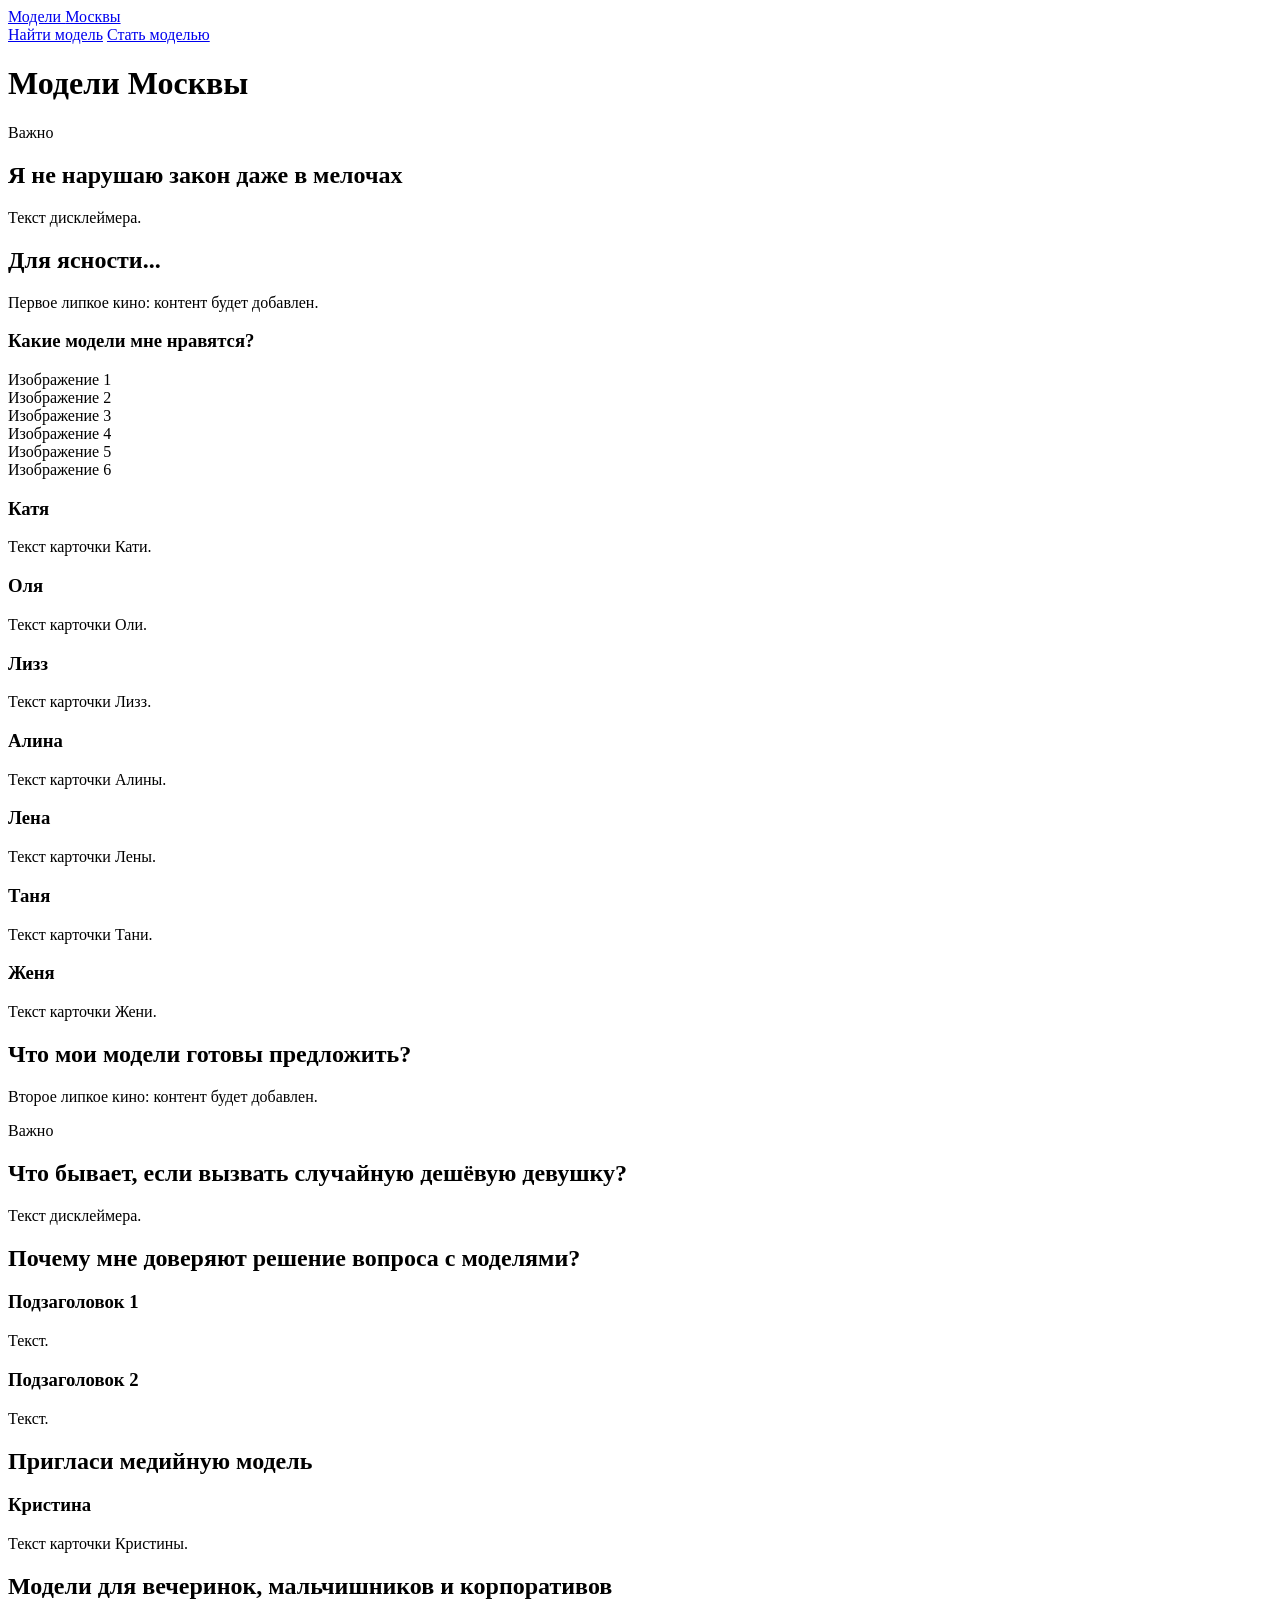
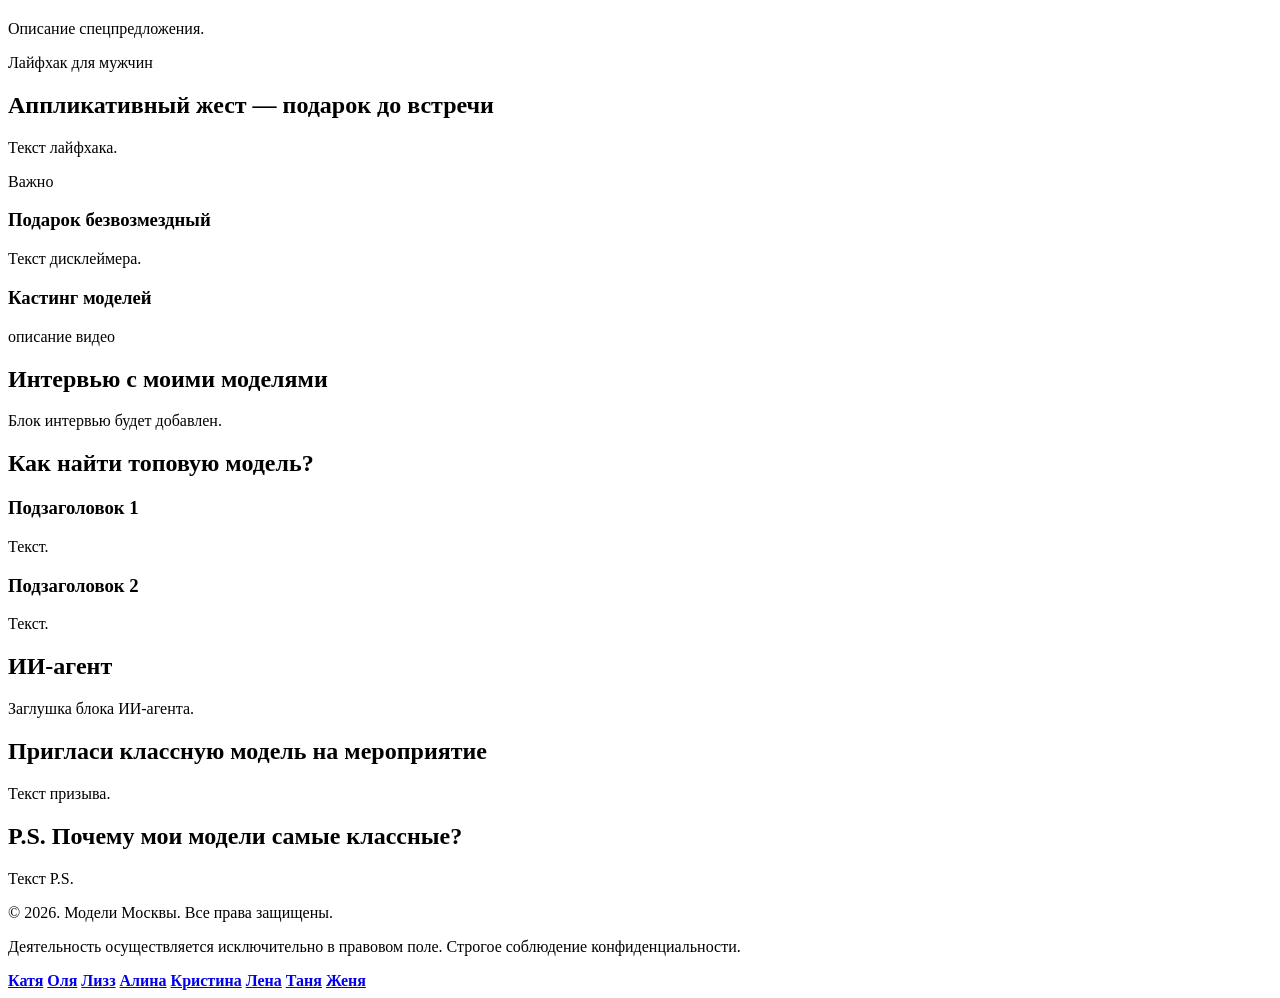
==== upload/index.html @ 2776fcd6 "Create index.html" ====
<!DOCTYPE html>
<html lang="ru">
<head>
  <meta charset="utf-8">
  <meta name="viewport" content="width=device-width, initial-scale=1">
  <title>Модели Москвы — имидж-агентство</title>
  <link rel="stylesheet" href="style.css">
  <script src="app.js" defer></script>
</head>
<body>

  <!-- Верхнее меню -->
  <nav class="nav topnav" aria-label="Главная навигация">
    <a class="logo topnav__logo" href="index.html">Модели <span>Москвы</span></a>
    <div class="nav-links topnav__links">
      <a href="#find">Найти модель</a>
      <a class="red" href="stat-modelyu.html">Стать моделью</a>
    </div>
  </nav>

  <main class="pagemain">

    <!-- h1 -->
    <header class="pagehero">
      <h1>Модели Москвы</h1>
    </header>

    <!-- Дисклеймер 1 -->
    <section class="disclaimer disclaimer--law">
      <p class="disclaimer__kicker">Важно</p>
      <h2 class="disclaimer__title">Я не нарушаю закон даже в мелочах</h2>
      <p class="disclaimer__text">Текст дисклеймера.</p>
    </section>

    <!-- Первое липкое кино -->
    <section class="stickyfilm stickyfilm--one">
      <h2 class="stickyfilm__title">Для ясности...</h2>
      <div class="stickyfilm__stub">Первое липкое кино: контент будет добавлен.</div>
    </section>

    <!-- Инфографика -->
    <section class="infograf">
      <h3 class="infograf__title">Какие модели мне нравятся?</h3>
      <div class="infograf__track">
        <div class="infograf__item">Изображение 1</div>
        <div class="infograf__item">Изображение 2</div>
        <div class="infograf__item">Изображение 3</div>
        <div class="infograf__item">Изображение 4</div>
        <div class="infograf__item">Изображение 5</div>
        <div class="infograf__item">Изображение 6</div>
      </div>
    </section>

    <!-- Карточки моделей -->
    <section id="find" class="modelcards" aria-label="Найти модель">

      <article id="katya" class="modelcard modelcard--katya">
        <h3 class="modelcard__name">Катя</h3>
        <p class="modelcard__text">Текст карточки Кати.</p>
      </article>

      <article id="olya" class="modelcard modelcard--olya">
        <h3 class="modelcard__name">Оля</h3>
        <p class="modelcard__text">Текст карточки Оли.</p>
      </article>

      <article id="lizz" class="modelcard modelcard--lizz">
        <h3 class="modelcard__name">Лизз</h3>
        <p class="modelcard__text">Текст карточки Лизз.</p>
      </article>

      <article id="alina" class="modelcard modelcard--alina">
        <h3 class="modelcard__name">Алина</h3>
        <p class="modelcard__text">Текст карточки Алины.</p>
      </article>

      <article id="lena" class="modelcard modelcard--lena">
        <h3 class="modelcard__name">Лена</h3>
        <p class="modelcard__text">Текст карточки Лены.</p>
      </article>

      <article id="tanya" class="modelcard modelcard--tanya">
        <h3 class="modelcard__name">Таня</h3>
        <p class="modelcard__text">Текст карточки Тани.</p>
      </article>

      <article id="zhenya" class="modelcard modelcard--zhenya">
        <h3 class="modelcard__name">Женя</h3>
        <p class="modelcard__text">Текст карточки Жени.</p>
      </article>

    </section>

    <!-- Второе липкое кино -->
    <section class="stickyfilm stickyfilm--two">
      <h2 class="stickyfilm__title">Что мои модели готовы предложить?</h2>
      <div class="stickyfilm__stub">Второе липкое кино: контент будет добавлен.</div>
    </section>

    <!-- Дисклеймер 2 -->
    <section class="disclaimer disclaimer--risk">
      <p class="disclaimer__kicker">Важно</p>
      <h2 class="disclaimer__title">Что бывает, если вызвать случайную дешёвую девушку?</h2>
      <p class="disclaimer__text">Текст дисклеймера.</p>
    </section>

    <!-- Статья: доверие -->
    <article class="trust">
      <h2 class="trust__title">Почему мне доверяют решение вопроса с моделями?</h2>
      <h3 class="trust__subtitle">Подзаголовок 1</h3>
      <p class="trust__text">Текст.</p>
      <h3 class="trust__subtitle">Подзаголовок 2</h3>
      <p class="trust__text">Текст.</p>
    </article>

    <!-- Спецпредложение: медийная модель -->
    <section class="special special--media">
      <h2 class="special__title">Пригласи медийную модель</h2>

      <article id="kristina" class="modelcard modelcard--kristina">
        <h3 class="modelcard__name">Кристина</h3>
        <p class="modelcard__text">Текст карточки Кристины.</p>
      </article>
    </section>

    <!-- Спецпредложение: вечеринки -->
    <section class="special special--events">
      <h2 class="special__title">Модели для вечеринок, мальчишников и корпоративов</h2>
      <p class="special__text">Описание спецпредложения.</p>
    </section>

    <!-- Лайфхак -->
    <section class="lifehack">
      <p class="lifehack__kicker">Лайфхак для мужчин</p>
      <h2 class="lifehack__title">Аппликативный жест — подарок до встречи</h2>
      <p class="lifehack__text">Текст лайфхака.</p>
    </section>

    <!-- Дисклеймер 3 -->
    <section class="disclaimer disclaimer--gift">
      <p class="disclaimer__kicker">Важно</p>
      <h3 class="disclaimer__title">Подарок безвозмездный</h3>
      <p class="disclaimer__text">Текст дисклеймера.</p>
    </section>

    <!-- Видео -->
    <section class="videocast">
      <h3 class="videocast__title">Кастинг моделей</h3>
      <p class="videocast__text">описание видео</p>
    </section>

    <!-- Интервью -->
    <section class="interview">
      <h2 class="interview__title">Интервью с моими моделями</h2>
      <div class="interview__stub">Блок интервью будет добавлен.</div>
    </section>

    <!-- Статья: как найти топовую модель -->
    <article class="findtop">
      <h2 class="findtop__title">Как найти топовую модель?</h2>
      <h3 class="findtop__subtitle">Подзаголовок 1</h3>
      <p class="findtop__text">Текст.</p>
      <h3 class="findtop__subtitle">Подзаголовок 2</h3>
      <p class="findtop__text">Текст.</p>
    </article>

    <!-- ИИ-агент -->
    <section class="aiagent">
      <h2 class="aiagent__title">ИИ-агент</h2>
      <p class="aiagent__stub">Заглушка блока ИИ-агента.</p>
    </section>

    <!-- CTA -->
    <section class="cta">
      <h2 class="cta__title">Пригласи классную модель на мероприятие</h2>
      <p class="cta__text">Текст призыва.</p>
    </section>

    <!-- P.S. -->
    <section class="ps">
      <h2 class="ps__title">P.S. Почему мои модели самые классные?</h2>
      <p class="ps__text">Текст P.S.</p>
    </section>

  </main>

  <!-- Футер без стилей -->
  <footer class="sitefooter">
    <p>© 2026. Модели Москвы. Все права защищены.</p>
    <p>Деятельность осуществляется исключительно в правовом поле. Строгое соблюдение конфиденциальности.</p>
  </footer>

  <!-- Сторис-меню -->
  <nav class="stories storiesdock" aria-label="Быстрый переход к моделям">
    <a class="story storiesdock__item" href="#katya"><i aria-hidden="true"></i><b>Катя</b></a>
    <a class="story storiesdock__item" href="#olya"><i aria-hidden="true"></i><b>Оля</b></a>
    <a class="story storiesdock__item" href="#lizz"><i aria-hidden="true"></i><b>Лизз</b></a>
    <a class="story storiesdock__item" href="#alina"><i aria-hidden="true"></i><b>Алина</b></a>
    <a class="story storiesdock__item" href="#kristina"><i aria-hidden="true"></i><b>Кристина</b></a>
    <a class="story storiesdock__item" href="#lena"><i aria-hidden="true"></i><b>Лена</b></a>
    <a class="story storiesdock__item" href="#tanya"><i aria-hidden="true"></i><b>Таня</b></a>
    <a class="story storiesdock__item" href="#zhenya"><i aria-hidden="true"></i><b>Женя</b></a>
  </nav>

</body>
</html>
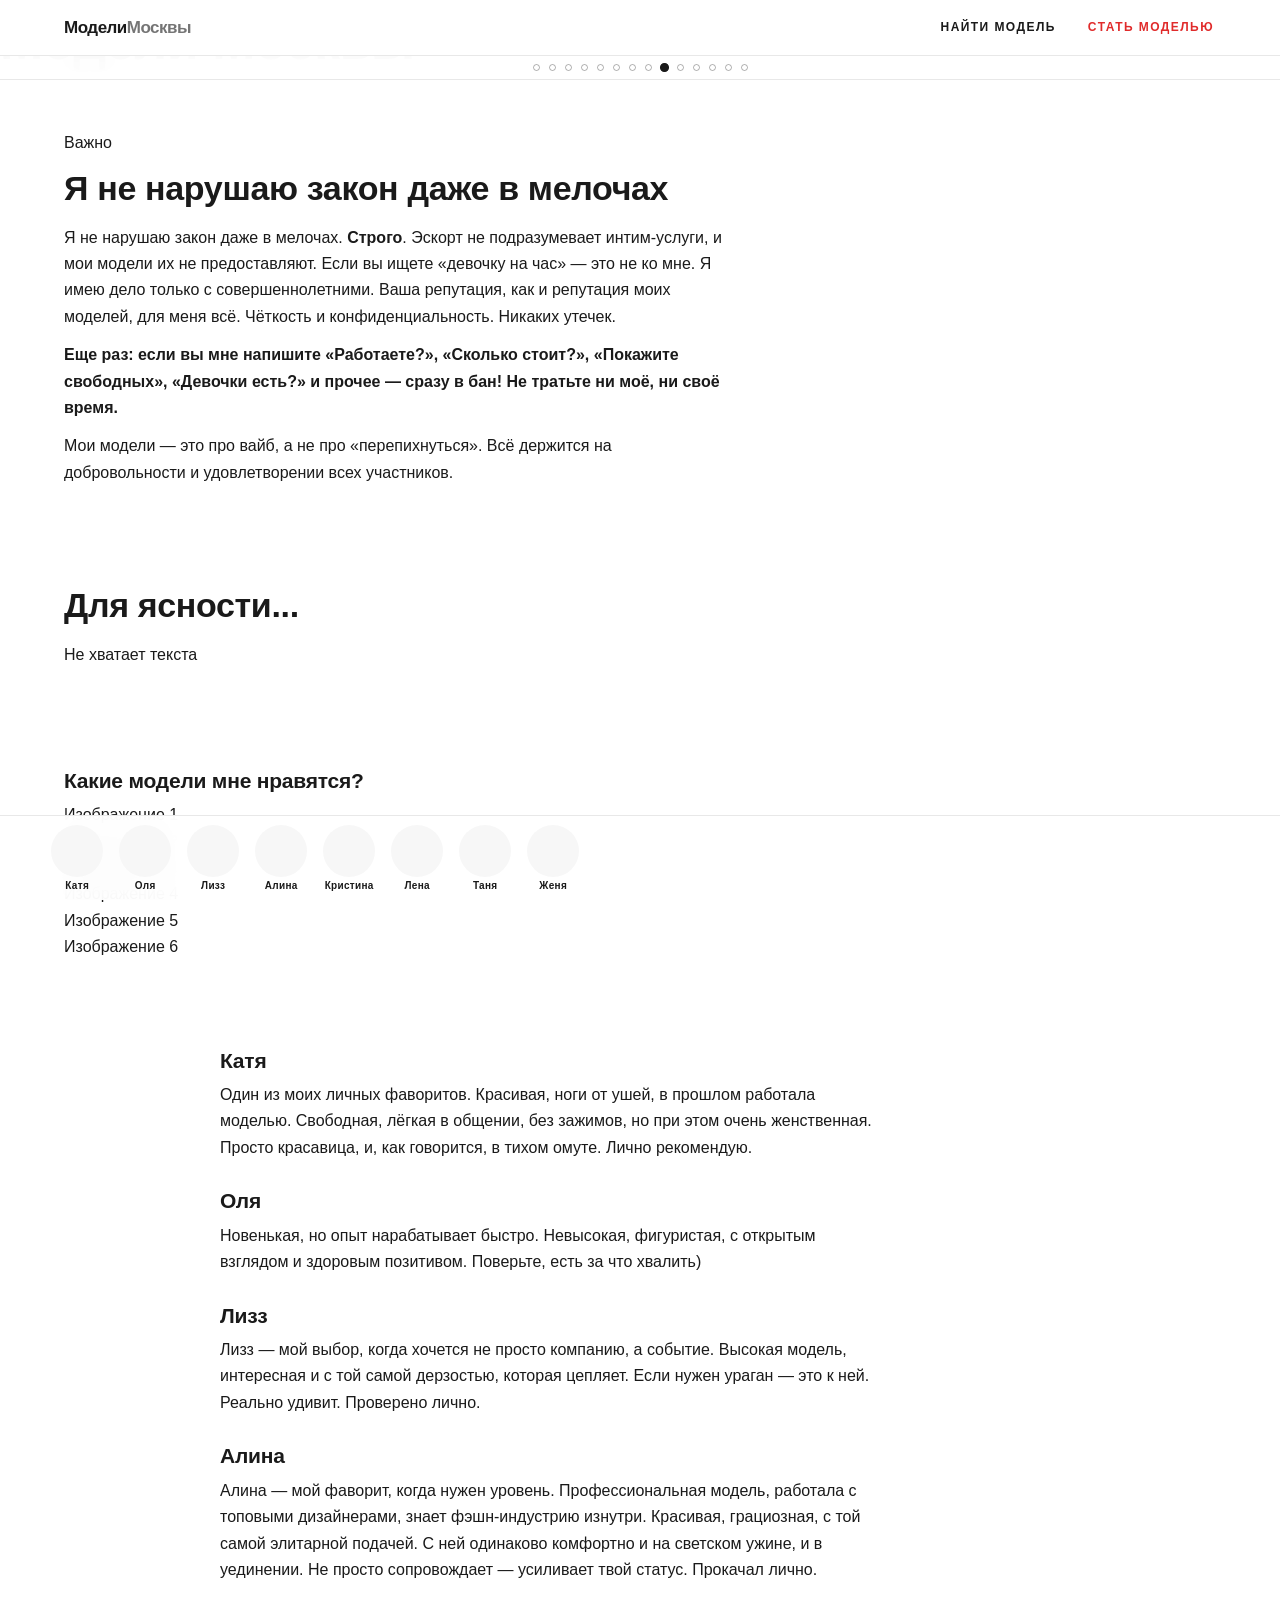
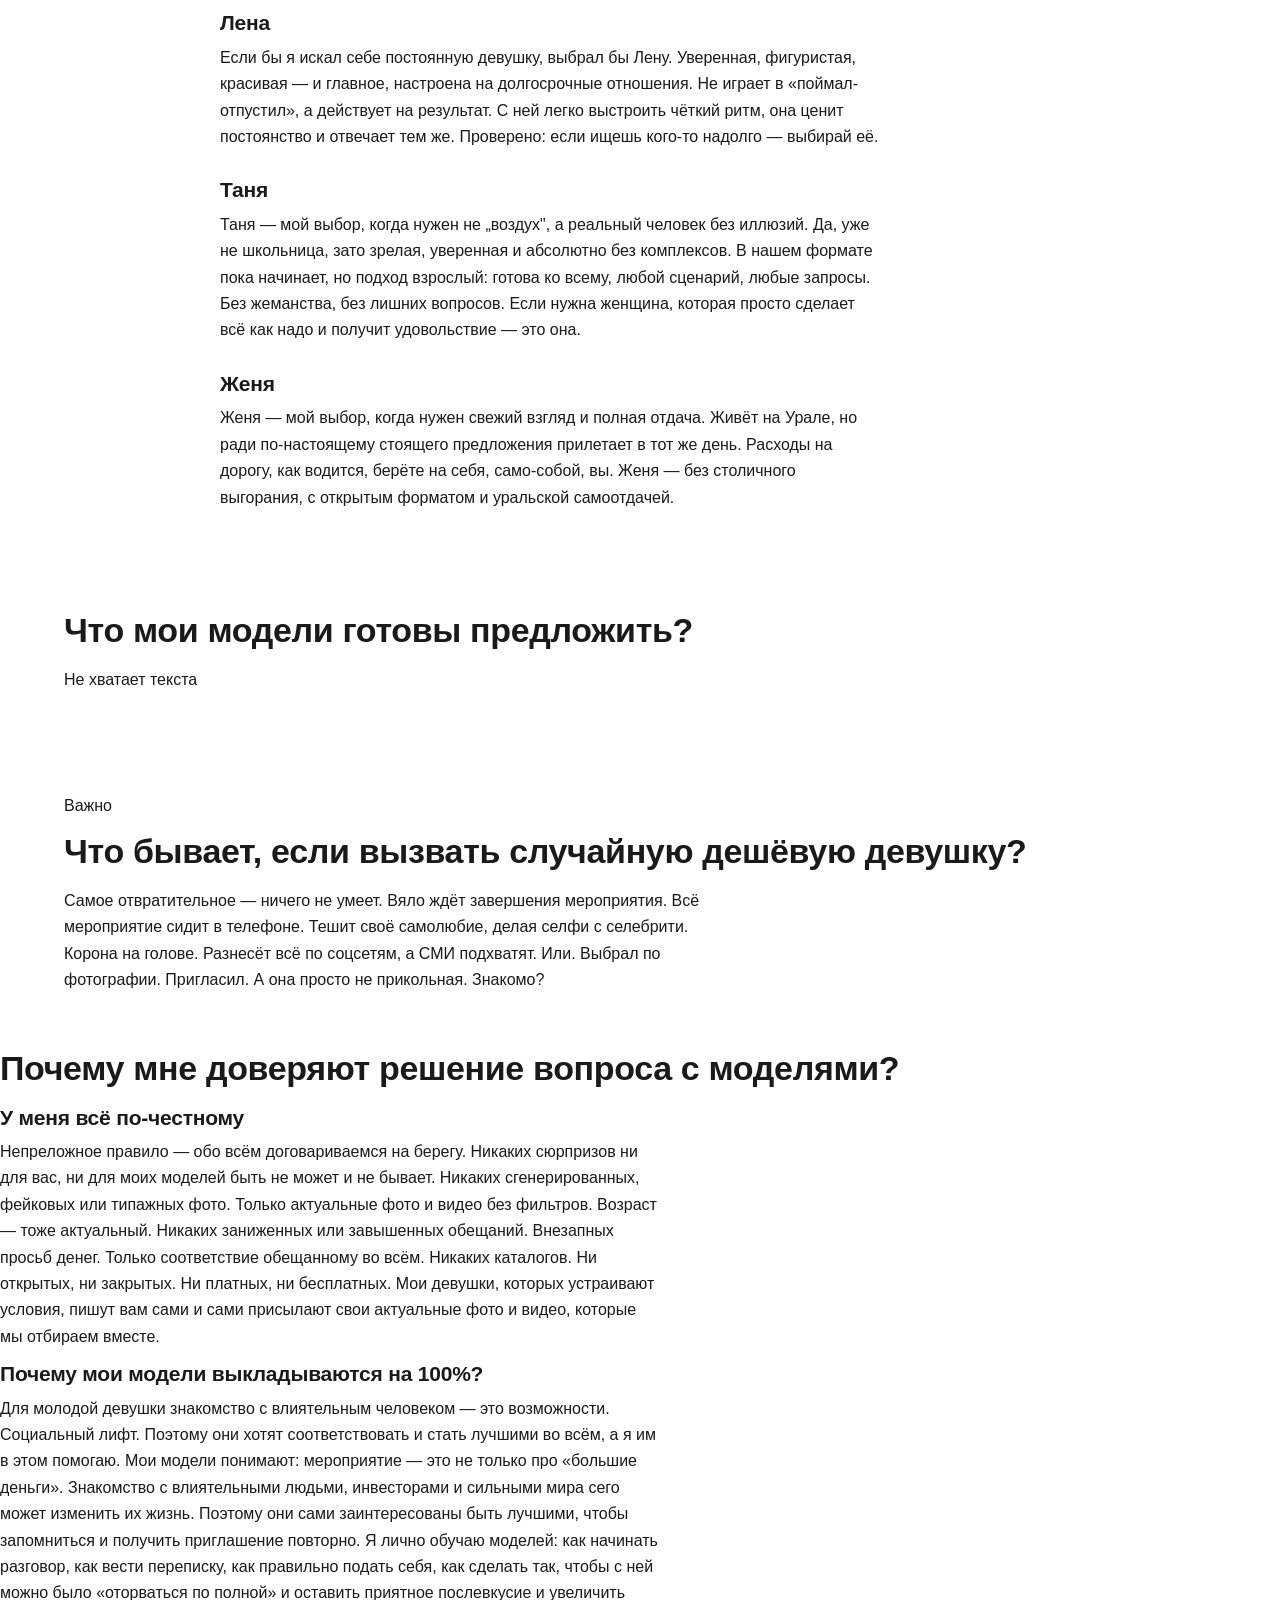
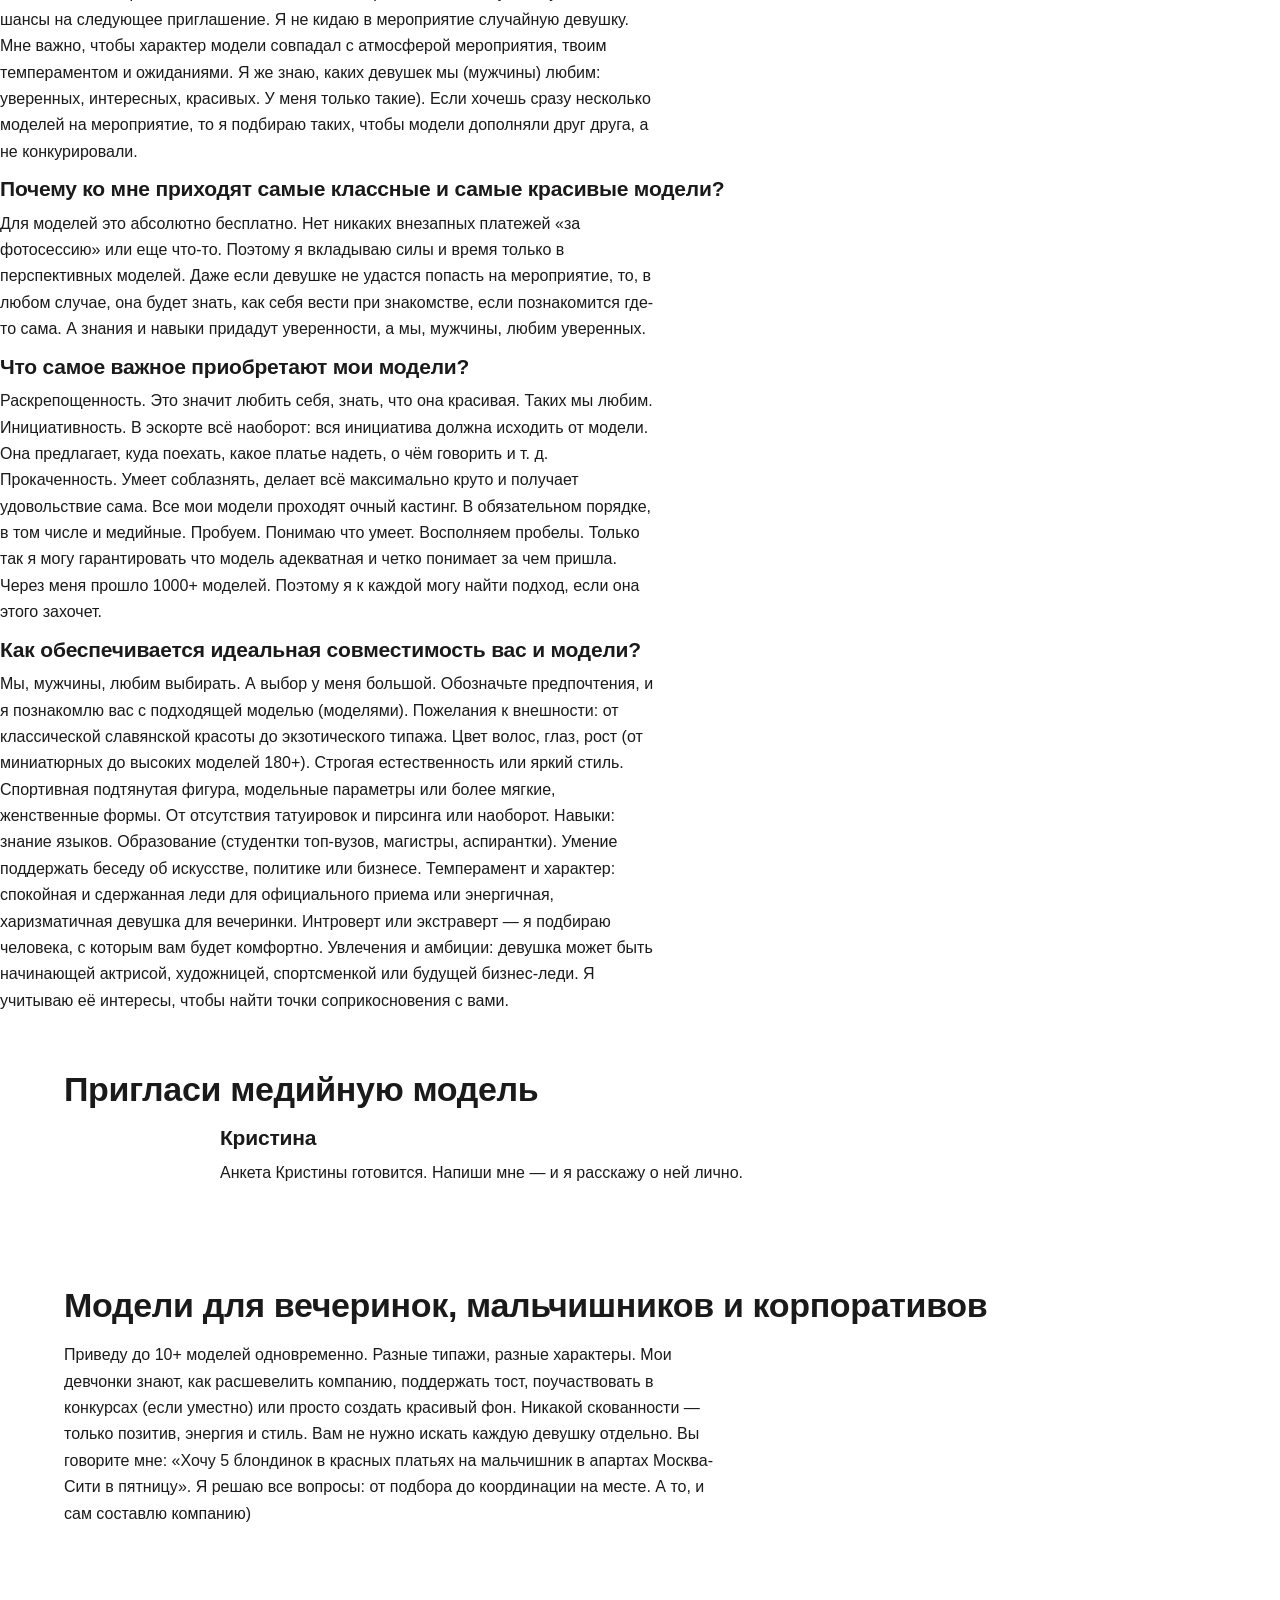
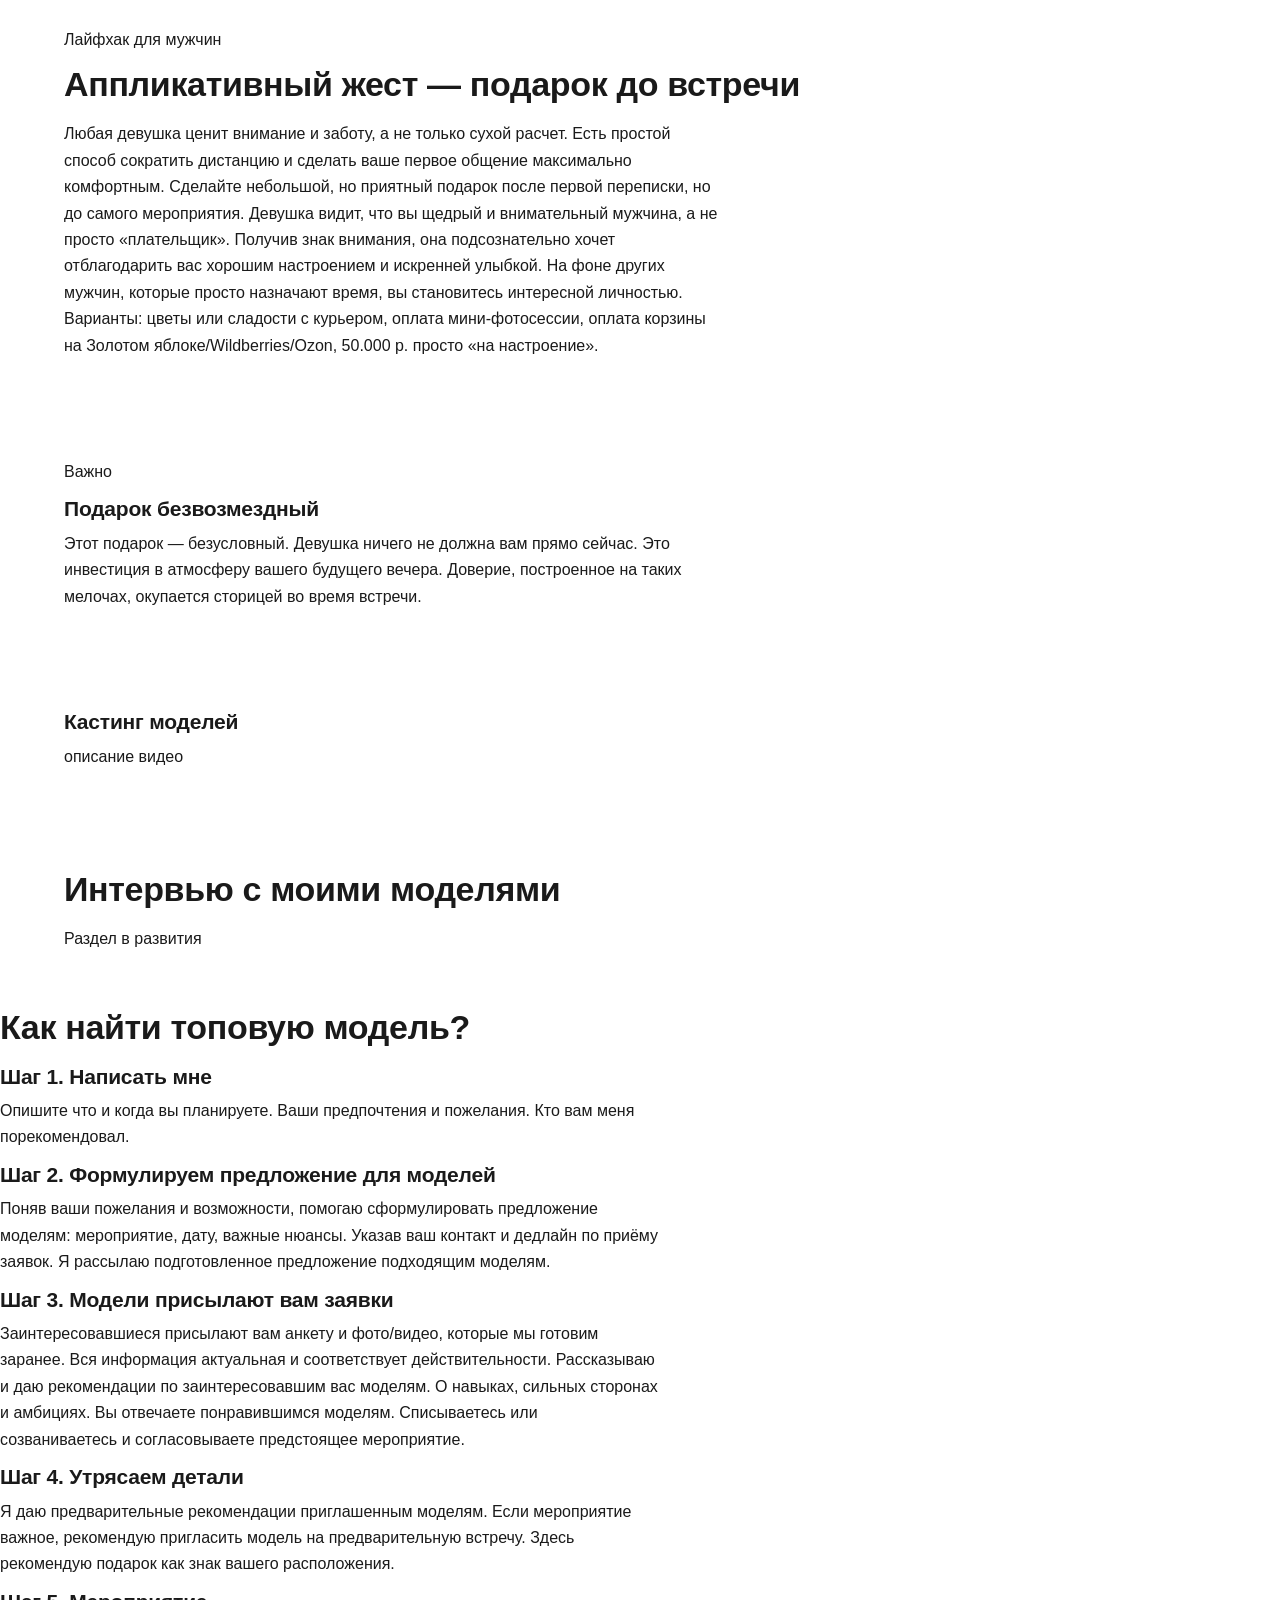
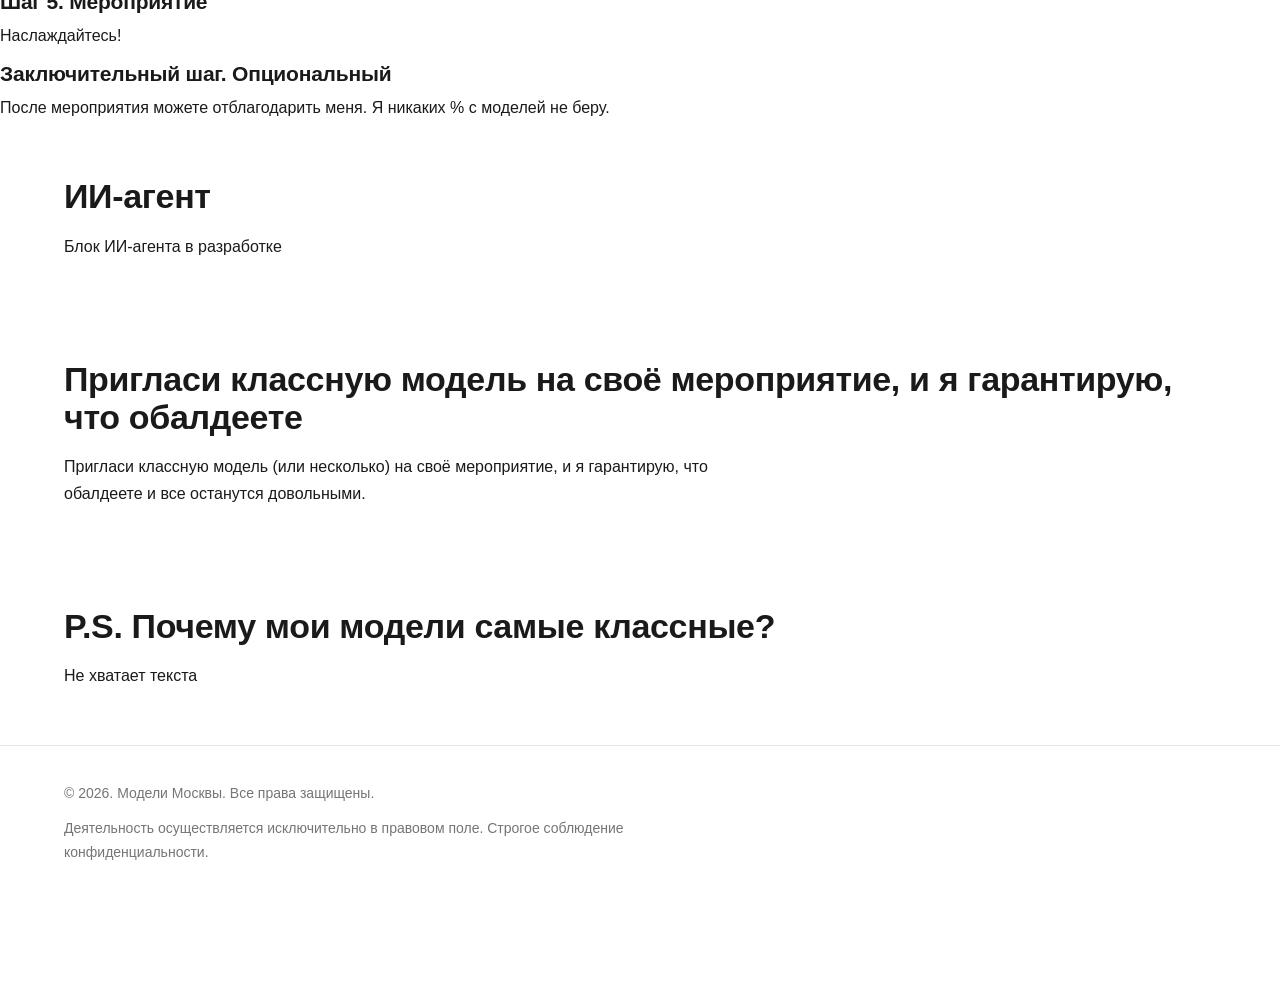
==== commit 0da89ce0: "Update main page structure with 20 new blocks following naming conventions Key features implemented:" ====
--- a/upload/index.html
+++ b/upload/index.html
@@ -6,6 +6,7 @@
   <meta name="viewport" content="width=device-width, initial-scale=1">
   <title>Модели Москвы — имидж-агентство</title>
   <link rel="stylesheet" href="style.css">
+  <script src="https://code.jquery.com/jquery-3.7.1.min.js"></script>
   <script src="app.js" defer></script>
 </head>
 <body>
@@ -21,25 +22,27 @@
 
   <main class="pagemain">
 
-    <!-- h1 -->
+    <!-- Блок 2: h1 -->
     <header class="pagehero">
       <h1>Модели Москвы</h1>
     </header>
 
-    <!-- Дисклеймер 1 -->
+    <!-- Блок 3: Дисклеймер 1 -->
     <section class="disclaimer disclaimer--law">
       <p class="disclaimer__kicker">Важно</p>
       <h2 class="disclaimer__title">Я не нарушаю закон даже в мелочах</h2>
-      <p class="disclaimer__text">Текст дисклеймера.</p>
-    </section>
-
-    <!-- Первое липкое кино -->
+      <p class="disclaimer__text">Я не нарушаю закон даже в мелочах. <strong>Строго</strong>. Эскорт не подразумевает интим-услуги, и мои модели их не предоставляют. Если вы ищете «девочку на час» — это не ко мне. Я имею дело только с совершеннолетними. Ваша репутация, как и репутация моих моделей, для меня всё. Чёткость и конфиденциальность. Никаких утечек.</p>
+      <p class="disclaimer__text"><strong>Еще раз: если вы мне напишите «Работаете?», «Сколько стоит?», «Покажите свободных», «Девочки есть?» и прочее — сразу в бан! Не тратьте ни моё, ни своё время.</strong></p>
+      <p class="disclaimer__text">Мои модели — это про вайб, а не про «перепихнуться». Всё держится на добровольности и удовлетворении всех участников.</p>
+    </section>
+
+    <!-- Блок 4: Первое липкое кино -->
     <section class="stickyfilm stickyfilm--one">
       <h2 class="stickyfilm__title">Для ясности...</h2>
-      <div class="stickyfilm__stub">Первое липкое кино: контент будет добавлен.</div>
-    </section>
-
-    <!-- Инфографика -->
+      <p class="stickyfilm__text">Не хватает текста</p>
+    </section>
+
+    <!-- Блок 5: Инфографика -->
     <section class="infograf">
       <h3 class="infograf__title">Какие модели мне нравятся?</h3>
       <div class="infograf__track">
@@ -52,135 +55,160 @@
       </div>
     </section>
 
-    <!-- Карточки моделей -->
+    <!-- Блок 6: Карточки моделей (id="find") -->
     <section id="find" class="modelcards" aria-label="Найти модель">
 
       <article id="katya" class="modelcard modelcard--katya">
         <h3 class="modelcard__name">Катя</h3>
-        <p class="modelcard__text">Текст карточки Кати.</p>
+        <p class="modelcard__text">Один из моих личных фаворитов. Красивая, ноги от ушей, в прошлом работала моделью. Свободная, лёгкая в общении, без зажимов, но при этом очень женственная. Просто красавица, и, как говорится, в тихом омуте. Лично рекомендую.</p>
       </article>
 
       <article id="olya" class="modelcard modelcard--olya">
         <h3 class="modelcard__name">Оля</h3>
-        <p class="modelcard__text">Текст карточки Оли.</p>
+        <p class="modelcard__text">Новенькая, но опыт нарабатывает быстро. Невысокая, фигуристая, с открытым взглядом и здоровым позитивом. Поверьте, есть за что хвалить)</p>
       </article>
 
       <article id="lizz" class="modelcard modelcard--lizz">
         <h3 class="modelcard__name">Лизз</h3>
-        <p class="modelcard__text">Текст карточки Лизз.</p>
+        <p class="modelcard__text">Лизз — мой выбор, когда хочется не просто компанию, а событие. Высокая модель, интересная и с той самой дерзостью, которая цепляет. Если нужен ураган — это к ней. Реально удивит. Проверено лично.</p>
       </article>
 
       <article id="alina" class="modelcard modelcard--alina">
         <h3 class="modelcard__name">Алина</h3>
-        <p class="modelcard__text">Текст карточки Алины.</p>
+        <p class="modelcard__text">Алина — мой фаворит, когда нужен уровень. Профессиональная модель, работала с топовыми дизайнерами, знает фэшн-индустрию изнутри. Красивая, грациозная, с той самой элитарной подачей. С ней одинаково комфортно и на светском ужине, и в уединении. Не просто сопровождает — усиливает твой статус. Прокачал лично.</p>
       </article>
 
       <article id="lena" class="modelcard modelcard--lena">
         <h3 class="modelcard__name">Лена</h3>
-        <p class="modelcard__text">Текст карточки Лены.</p>
+        <p class="modelcard__text">Если бы я искал себе постоянную девушку, выбрал бы Лену. Уверенная, фигуристая, красивая — и главное, настроена на долгосрочные отношения. Не играет в «поймал-отпустил», а действует на результат. С ней легко выстроить чёткий ритм, она ценит постоянство и отвечает тем же. Проверено: если ищешь кого-то надолго — выбирай её.</p>
       </article>
 
       <article id="tanya" class="modelcard modelcard--tanya">
         <h3 class="modelcard__name">Таня</h3>
-        <p class="modelcard__text">Текст карточки Тани.</p>
+        <p class="modelcard__text">Таня — мой выбор, когда нужен не „воздух", а реальный человек без иллюзий. Да, уже не школьница, зато зрелая, уверенная и абсолютно без комплексов. В нашем формате пока начинает, но подход взрослый: готова ко всему, любой сценарий, любые запросы. Без жеманства, без лишних вопросов. Если нужна женщина, которая просто сделает всё как надо и получит удовольствие — это она.</p>
       </article>
 
       <article id="zhenya" class="modelcard modelcard--zhenya">
         <h3 class="modelcard__name">Женя</h3>
-        <p class="modelcard__text">Текст карточки Жени.</p>
-      </article>
-
-    </section>
-
-    <!-- Второе липкое кино -->
+        <p class="modelcard__text">Женя — мой выбор, когда нужен свежий взгляд и полная отдача. Живёт на Урале, но ради по-настоящему стоящего предложения прилетает в тот же день. Расходы на дорогу, как водится, берёте на себя, само-собой, вы. Женя — без столичного выгорания, с открытым форматом и уральской самоотдачей.</p>
+      </article>
+
+    </section>
+
+    <!-- Блок 7: Второе липкое кино -->
     <section class="stickyfilm stickyfilm--two">
       <h2 class="stickyfilm__title">Что мои модели готовы предложить?</h2>
-      <div class="stickyfilm__stub">Второе липкое кино: контент будет добавлен.</div>
-    </section>
-
-    <!-- Дисклеймер 2 -->
+      <p class="stickyfilm__text">Не хватает текста</p>
+    </section>
+
+    <!-- Блок 8: Дисклеймер 2 -->
     <section class="disclaimer disclaimer--risk">
       <p class="disclaimer__kicker">Важно</p>
       <h2 class="disclaimer__title">Что бывает, если вызвать случайную дешёвую девушку?</h2>
-      <p class="disclaimer__text">Текст дисклеймера.</p>
-    </section>
-
-    <!-- Статья: доверие -->
+      <p class="disclaimer__text">Самое отвратительное — ничего не умеет. Вяло ждёт завершения мероприятия. Всё мероприятие сидит в телефоне. Тешит своё самолюбие, делая селфи с селебрити. Корона на голове. Разнесёт всё по соцсетям, а СМИ подхватят. Или. Выбрал по фотографии. Пригласил. А она просто не прикольная. Знакомо?</p>
+    </section>
+
+    <!-- Блок 9: Статья: доверие -->
     <article class="trust">
       <h2 class="trust__title">Почему мне доверяют решение вопроса с моделями?</h2>
-      <h3 class="trust__subtitle">Подзаголовок 1</h3>
-      <p class="trust__text">Текст.</p>
-      <h3 class="trust__subtitle">Подзаголовок 2</h3>
-      <p class="trust__text">Текст.</p>
+      
+      <h3 class="trust__subtitle">У меня всё по-честному</h3>
+      <p class="trust__text">Непреложное правило — обо всём договариваемся на берегу. Никаких сюрпризов ни для вас, ни для моих моделей быть не может и не бывает. Никаких сгенерированных, фейковых или типажных фото. Только актуальные фото и видео без фильтров. Возраст — тоже актуальный. Никаких заниженных или завышенных обещаний. Внезапных просьб денег. Только соответствие обещанному во всём. Никаких каталогов. Ни открытых, ни закрытых. Ни платных, ни бесплатных. Мои девушки, которых устраивают условия, пишут вам сами и сами присылают свои актуальные фото и видео, которые мы отбираем вместе.</p>
+      
+      <h3 class="trust__subtitle">Почему мои модели выкладываются на 100%?</h3>
+      <p class="trust__text">Для молодой девушки знакомство с влиятельным человеком — это возможности. Социальный лифт. Поэтому они хотят соответствовать и стать лучшими во всём, а я им в этом помогаю. Мои модели понимают: мероприятие — это не только про «большие деньги». Знакомство с влиятельными людьми, инвесторами и сильными мира сего может изменить их жизнь. Поэтому они сами заинтересованы быть лучшими, чтобы запомниться и получить приглашение повторно. Я лично обучаю моделей: как начинать разговор, как вести переписку, как правильно подать себя, как сделать так, чтобы с ней можно было «оторваться по полной» и оставить приятное послевкусие и увеличить шансы на следующее приглашение. Я не кидаю в мероприятие случайную девушку. Мне важно, чтобы характер модели совпадал с атмосферой мероприятия, твоим темпераментом и ожиданиями. Я же знаю, каких девушек мы (мужчины) любим: уверенных, интересных, красивых. У меня только такие). Если хочешь сразу несколько моделей на мероприятие, то я подбираю таких, чтобы модели дополняли друг друга, а не конкурировали.</p>
+      
+      <h3 class="trust__subtitle">Почему ко мне приходят самые классные и самые красивые модели?</h3>
+      <p class="trust__text">Для моделей это абсолютно бесплатно. Нет никаких внезапных платежей «за фотосессию» или еще что-то. Поэтому я вкладываю силы и время только в перспективных моделей. Даже если девушке не удастся попасть на мероприятие, то, в любом случае, она будет знать, как себя вести при знакомстве, если познакомится где-то сама. А знания и навыки придадут уверенности, а мы, мужчины, любим уверенных.</p>
+      
+      <h3 class="trust__subtitle">Что самое важное приобретают мои модели?</h3>
+      <p class="trust__text">Раскрепощенность. Это значит любить себя, знать, что она красивая. Таких мы любим. Инициативность. В эскорте всё наоборот: вся инициатива должна исходить от модели. Она предлагает, куда поехать, какое платье надеть, о чём говорить и т. д. Прокаченность. Умеет соблазнять, делает всё максимально круто и получает удовольствие сама. Все мои модели проходят очный кастинг. В обязательном порядке, в том числе и медийные. Пробуем. Понимаю что умеет. Восполняем пробелы. Только так я могу гарантировать что модель адекватная и четко понимает за чем пришла. Через меня прошло 1000+ моделей. Поэтому я к каждой могу найти подход, если она этого захочет.</p>
+      
+      <h3 class="trust__subtitle">Как обеспечивается идеальная совместимость вас и модели?</h3>
+      <p class="trust__text">Мы, мужчины, любим выбирать. А выбор у меня большой. Обозначьте предпочтения, и я познакомлю вас с подходящей моделью (моделями). Пожелания к внешности: от классической славянской красоты до экзотического типажа. Цвет волос, глаз, рост (от миниатюрных до высоких моделей 180+). Строгая естественность или яркий стиль. Спортивная подтянутая фигура, модельные параметры или более мягкие, женственные формы. От отсутствия татуировок и пирсинга или наоборот. Навыки: знание языков. Образование (студентки топ-вузов, магистры, аспирантки). Умение поддержать беседу об искусстве, политике или бизнесе. Темперамент и характер: спокойная и сдержанная леди для официального приема или энергичная, харизматичная девушка для вечеринки. Интроверт или экстраверт — я подбираю человека, с которым вам будет комфортно. Увлечения и амбиции: девушка может быть начинающей актрисой, художницей, спортсменкой или будущей бизнес-леди. Я учитываю её интересы, чтобы найти точки соприкосновения с вами.</p>
     </article>
 
-    <!-- Спецпредложение: медийная модель -->
+    <!-- Блок 10: Спецпредложение «Пригласи медийную модель» -->
     <section class="special special--media">
       <h2 class="special__title">Пригласи медийную модель</h2>
 
       <article id="kristina" class="modelcard modelcard--kristina">
         <h3 class="modelcard__name">Кристина</h3>
-        <p class="modelcard__text">Текст карточки Кристины.</p>
-      </article>
-    </section>
-
-    <!-- Спецпредложение: вечеринки -->
+        <p class="modelcard__text">Анкета Кристины готовится. Напиши мне — и я расскажу о ней лично.</p>
+      </article>
+    </section>
+
+    <!-- Блок 11: Спецпредложение: вечеринки -->
     <section class="special special--events">
       <h2 class="special__title">Модели для вечеринок, мальчишников и корпоративов</h2>
-      <p class="special__text">Описание спецпредложения.</p>
-    </section>
-
-    <!-- Лайфхак -->
+      <p class="special__text">Приведу до 10+ моделей одновременно. Разные типажи, разные характеры. Мои девчонки знают, как расшевелить компанию, поддержать тост, поучаствовать в конкурсах (если уместно) или просто создать красивый фон. Никакой скованности — только позитив, энергия и стиль. Вам не нужно искать каждую девушку отдельно. Вы говорите мне: «Хочу 5 блондинок в красных платьях на мальчишник в апартах Москва-Сити в пятницу». Я решаю все вопросы: от подбора до координации на месте. А то, и сам составлю компанию)</p>
+    </section>
+
+    <!-- Блок 12: Лайфхак -->
     <section class="lifehack">
       <p class="lifehack__kicker">Лайфхак для мужчин</p>
       <h2 class="lifehack__title">Аппликативный жест — подарок до встречи</h2>
-      <p class="lifehack__text">Текст лайфхака.</p>
-    </section>
-
-    <!-- Дисклеймер 3 -->
+      <p class="lifehack__text">Любая девушка ценит внимание и заботу, а не только сухой расчет. Есть простой способ сократить дистанцию и сделать ваше первое общение максимально комфортным. Сделайте небольшой, но приятный подарок после первой переписки, но до самого мероприятия. Девушка видит, что вы щедрый и внимательный мужчина, а не просто «плательщик». Получив знак внимания, она подсознательно хочет отблагодарить вас хорошим настроением и искренней улыбкой. На фоне других мужчин, которые просто назначают время, вы становитесь интересной личностью. Варианты: цветы или сладости с курьером, оплата мини-фотосессии, оплата корзины на Золотом яблоке/Wildberries/Ozon, 50.000 р. просто «на настроение».</p>
+    </section>
+
+    <!-- Блок 13: Дисклеймер 3 -->
     <section class="disclaimer disclaimer--gift">
       <p class="disclaimer__kicker">Важно</p>
       <h3 class="disclaimer__title">Подарок безвозмездный</h3>
-      <p class="disclaimer__text">Текст дисклеймера.</p>
-    </section>
-
-    <!-- Видео -->
+      <p class="disclaimer__text">Этот подарок — безусловный. Девушка ничего не должна вам прямо сейчас. Это инвестиция в атмосферу вашего будущего вечера. Доверие, построенное на таких мелочах, окупается сторицей во время встречи.</p>
+    </section>
+
+    <!-- Блок 14: Видео -->
     <section class="videocast">
       <h3 class="videocast__title">Кастинг моделей</h3>
       <p class="videocast__text">описание видео</p>
     </section>
 
-    <!-- Интервью -->
+    <!-- Блок 15: Интервью -->
     <section class="interview">
       <h2 class="interview__title">Интервью с моими моделями</h2>
-      <div class="interview__stub">Блок интервью будет добавлен.</div>
-    </section>
-
-    <!-- Статья: как найти топовую модель -->
+      <p class="interview__text">Раздел в развития</p>
+    </section>
+
+    <!-- Блок 16: Статья: как найти топовую модель -->
     <article class="findtop">
       <h2 class="findtop__title">Как найти топовую модель?</h2>
-      <h3 class="findtop__subtitle">Подзаголовок 1</h3>
-      <p class="findtop__text">Текст.</p>
-      <h3 class="findtop__subtitle">Подзаголовок 2</h3>
-      <p class="findtop__text">Текст.</p>
+      
+      <h3 class="findtop__subtitle">Шаг 1. Написать мне</h3>
+      <p class="findtop__text">Опишите что и когда вы планируете. Ваши предпочтения и пожелания. Кто вам меня порекомендовал.</p>
+      
+      <h3 class="findtop__subtitle">Шаг 2. Формулируем предложение для моделей</h3>
+      <p class="findtop__text">Поняв ваши пожелания и возможности, помогаю сформулировать предложение моделям: мероприятие, дату, важные нюансы. Указав ваш контакт и дедлайн по приёму заявок. Я рассылаю подготовленное предложение подходящим моделям.</p>
+      
+      <h3 class="findtop__subtitle">Шаг 3. Модели присылают вам заявки</h3>
+      <p class="findtop__text">Заинтересовавшиеся присылают вам анкету и фото/видео, которые мы готовим заранее. Вся информация актуальная и соответствует действительности. Рассказываю и даю рекомендации по заинтересовавшим вас моделям. О навыках, сильных сторонах и амбициях. Вы отвечаете понравившимся моделям. Списываетесь или созваниваетесь и согласовываете предстоящее мероприятие.</p>
+      
+      <h3 class="findtop__subtitle">Шаг 4. Утрясаем детали</h3>
+      <p class="findtop__text">Я даю предварительные рекомендации приглашенным моделям. Если мероприятие важное, рекомендую пригласить модель на предварительную встречу. Здесь рекомендую подарок как знак вашего расположения.</p>
+      
+      <h3 class="findtop__subtitle">Шаг 5. Мероприятие</h3>
+      <p class="findtop__text">Наслаждайтесь!</p>
+      
+      <h3 class="findtop__subtitle">Заключительный шаг. Опциональный</h3>
+      <p class="findtop__text">После мероприятия можете отблагодарить меня. Я никаких % с моделей не беру.</p>
     </article>
 
-    <!-- ИИ-агент -->
+    <!-- Блок 17: ИИ-агент -->
     <section class="aiagent">
       <h2 class="aiagent__title">ИИ-агент</h2>
-      <p class="aiagent__stub">Заглушка блока ИИ-агента.</p>
-    </section>
-
-    <!-- CTA -->
+      <p class="aiagent__text">Блок ИИ-агента в разработке</p>
+    </section>
+
+    <!-- Блок 18: CTA -->
     <section class="cta">
-      <h2 class="cta__title">Пригласи классную модель на мероприятие</h2>
-      <p class="cta__text">Текст призыва.</p>
-    </section>
-
-    <!-- P.S. -->
+      <h2 class="cta__title">Пригласи классную модель на своё мероприятие, и я гарантирую, что обалдеете</h2>
+      <p class="cta__text">Пригласи классную модель (или несколько) на своё мероприятие, и я гарантирую, что обалдеете и все останутся довольными.</p>
+    </section>
+
+    <!-- Блок 19: P.S. -->
     <section class="ps">
       <h2 class="ps__title">P.S. Почему мои модели самые классные?</h2>
-      <p class="ps__text">Текст P.S.</p>
+      <p class="ps__text">Не хватает текста</p>
     </section>
 
   </main>
--- a/upload/style.css
+++ b/upload/style.css
@@ -0,0 +1,3695 @@
+:root {
+  --bg: #fff;
+  --surface: #fff;
+  --ink: #1a1a1a;
+  --muted: #757575;
+  --line: #e8e8e8;
+  --gray: #f7f7f7;
+  --red: #e02b2b;
+  --gold: #9a7b4f;
+  --r: 0px;
+  --font: "Manrope", "Helvetica Neue", Arial, sans-serif;
+  --nav-h: 56px;
+  --dock-h: 76px;
+  --ease: cubic-bezier(.22, .61, .2, 1);
+}
+
+* {
+  margin: 0;
+  padding: 0;
+  box-sizing: border-box;
+}
+
+html {
+  scroll-behavior: smooth;
+  scroll-padding-top: calc(var(--nav-h) + 46px);
+}
+
+body {
+  background: var(--bg);
+  color: var(--ink);
+  font-family: var(--font);
+  font-size: 16px;
+  line-height: 1.65;
+  -webkit-font-smoothing: antialiased;
+  overflow-x: hidden;
+}
+
+body.has-dock {
+  padding-bottom: var(--dock-h);
+}
+
+img, video, iframe {
+  display: block;
+  max-width: 100%;
+}
+
+img {
+  width: 100%;
+  height: 100%;
+  object-fit: cover;
+}
+
+a {
+  color: inherit;
+}
+
+ul, ol {
+  list-style: none;
+}
+
+::selection {
+  background: var(--ink);
+  color: #fff;
+}
+
+h1, h2, h3, h4 {
+  font-family: var(--font);
+  font-weight: 600;
+  letter-spacing: -.01em;
+  line-height: 1.12;
+}
+
+h1 {
+  font-size: clamp(30px, 4.4vw, 52px);
+  margin: 12px 0 16px;
+}
+
+h2 {
+  font-size: clamp(22px, 3vw, 34px);
+  margin: 0 0 18px;
+}
+
+h3 {
+  font-size: clamp(17px, 1.9vw, 21px);
+  font-weight: 600;
+  margin: 0 0 10px;
+}
+
+h4 {
+  font-size: 14px;
+  font-weight: 700;
+  margin: 20px 0 6px;
+  text-transform: uppercase;
+  letter-spacing: .08em;
+  color: var(--muted);
+}
+
+h1 em, h2 em {
+  font-style: italic;
+  color: inherit;
+}
+
+p {
+  margin: 0 0 12px;
+  max-width: 74ch;
+}
+
+strong {
+  font-weight: 700;
+}
+
+blockquote {
+  font-style: italic;
+  font-weight: 500;
+  font-size: clamp(16px, 1.7vw, 20px);
+  line-height: 1.5;
+  border-left: 2px solid var(--gold);
+  padding: 4px 0 4px 20px;
+  margin: 18px 0;
+  max-width: 62ch;
+}
+
+.kicker {
+  display: inline-block;
+  font: 600 11px/1.6 var(--font);
+  letter-spacing: .2em;
+  text-transform: uppercase;
+  color: var(--muted);
+}
+
+.important {
+  color: var(--red);
+}
+
+.btn, a[href^="https://t.me"], a[href^="https://vk."] {
+  display: inline-flex;
+  align-items: center;
+  justify-content: center;
+  gap: 8px;
+  padding: 13px 26px;
+  margin: 4px 8px 4px 0;
+  border-radius: var(--r);
+  background: var(--ink);
+  color: #fff;
+  font: 700 12px/1 var(--font);
+  letter-spacing: .14em;
+  text-transform: uppercase;
+  text-decoration: none;
+  transition: background .25s, transform .25s var(--ease), box-shadow .25s;
+}
+
+.btn:hover, a[href^="https://t.me"]:hover, a[href^="https://vk."]:hover {
+  background: #3d3d3d;
+  transform: translateY(-2px);
+  box-shadow: 0 12px 24px rgba(26, 26, 26, .18);
+}
+
+nav.topnav {
+  position: fixed;
+  top: 0;
+  left: 0;
+  right: 0;
+  z-index: 100;
+  display: flex;
+  justify-content: space-between;
+  align-items: center;
+  gap: 16px;
+  height: var(--nav-h);
+  padding: 0 5vw;
+  background: #fff;
+  border-bottom: 1px solid var(--line);
+  overflow-x: auto;
+  scrollbar-width: none;
+}
+
+nav.topnav::-webkit-scrollbar {
+  display: none;
+}
+
+nav.topnav a.logo {
+  display: inline-flex;
+  align-items: center;
+  font: 800 17px/1 var(--font);
+  letter-spacing: -.03em;
+  text-transform: none;
+  color: var(--ink);
+  text-decoration: none;
+  white-space: nowrap;
+  border-bottom: none;
+  padding: 0;
+  position: relative;
+  animation: logoIn 1s var(--ease) both;
+}
+
+nav.topnav a.logo span {
+  color: var(--muted);
+  font-weight: 600;
+}
+
+nav.topnav a.logo::after {
+  content: " ";
+  position: absolute;
+  left: 0;
+  bottom: -5px;
+  height: 2px;
+  width: 100%;
+  background: var(--ink);
+  transform: scaleX(0);
+  transform-origin: left;
+  transition: transform .4s var(--ease);
+}
+
+nav.topnav a.logo:hover::after {
+  transform: scaleX(1);
+}
+
+@keyframes logoIn {
+  from {
+    opacity: 0;
+    letter-spacing: .18em;
+    filter: blur(4px);
+  }
+  to {
+    opacity: 1;
+    letter-spacing: -.03em;
+    filter: blur(0);
+  }
+}
+
+.topnav__links {
+  display: flex;
+  align-items: center;
+  gap: 28px;
+}
+
+nav.topnav a {
+  font: 600 12px/1 var(--font);
+  letter-spacing: .12em;
+  text-transform: uppercase;
+  color: var(--ink);
+  text-decoration: none;
+  white-space: nowrap;
+  padding: 10px 2px;
+  border-bottom: 2px solid transparent;
+  transition: .2s;
+  background: none;
+  margin: 0;
+  border-radius: 0;
+}
+
+nav.topnav a:hover {
+  border-bottom-color: var(--ink);
+}
+
+nav.topnav a.red {
+  color: var(--red);
+}
+
+nav.topnav a.red:hover {
+  border-bottom-color: var(--red);
+}
+
+.section-dots {
+  position: fixed;
+  top: var(--nav-h);
+  left: 0;
+  right: 0;
+  z-index: 95;
+  display: flex;
+  justify-content: center;
+  align-items: center;
+  gap: 9px;
+  padding: 8px 12px;
+  background: rgba(255, 255, 255, .97);
+  backdrop-filter: blur(10px);
+  -webkit-backdrop-filter: blur(10px);
+  border-bottom: 1px solid var(--line);
+}
+
+.section-dots button {
+  display: inline-flex;
+  align-items: center;
+  width: 7px;
+  height: 7px;
+  border-radius: 50%;
+  border: 1px solid rgba(0, 0, 0, .3);
+  background: transparent;
+  cursor: pointer;
+  padding: 0;
+  transition: .3s;
+}
+
+.section-dots button.on {
+  background: var(--ink);
+  border-color: var(--ink);
+  transform: scale(1.3);
+}
+
+.section-dots button span {
+  display: inline-block;
+  max-width: 0;
+  opacity: 0;
+  overflow: hidden;
+  white-space: nowrap;
+  font: 600 10px/1 var(--font);
+  color: var(--muted);
+  transition: .35s var(--ease);
+}
+
+.section-dots button.on span {
+  max-width: 45vw;
+  opacity: 1;
+  margin-left: 6px;
+}
+
+.storiesdock {
+  position: fixed;
+  bottom: 0;
+  left: 0;
+  right: 0;
+  z-index: 100;
+  display: flex;
+  gap: 16px;
+  overflow-x: auto;
+  padding: 9px 4vw calc(9px + env(safe-area-inset-bottom));
+  background: rgba(255, 255, 255, .94);
+  backdrop-filter: blur(12px);
+  -webkit-backdrop-filter: blur(12px);
+  border-top: 1px solid var(--line);
+  scroll-snap-type: x mandatory;
+  scrollbar-width: none;
+}
+
+.storiesdock::-webkit-scrollbar {
+  display: none;
+}
+
+.storiesdock__item {
+  background: none;
+  padding: 0;
+  margin: 0;
+  border-radius: 0;
+  box-shadow: none;
+  transform: none;
+  text-transform: none;
+  letter-spacing: normal;
+  color: var(--ink);
+}
+
+.storiesdock__item:hover {
+  background: none;
+  transform: none;
+  box-shadow: none;
+}
+
+.story {
+  flex: 0 0 auto;
+  text-align: center;
+  text-decoration: none;
+  scroll-snap-align: start;
+}
+
+.story i {
+  display: flex;
+  align-items: center;
+  justify-content: center;
+  width: 52px;
+  height: 52px;
+  border-radius: 50%;
+  background: var(--gray);
+  border: none;
+  padding: 0;
+  transition: border-color .3s, transform .3s var(--ease), box-shadow .3s;
+}
+
+.story:hover i {
+  border-color: var(--ink);
+  transform: translateY(-3px);
+  box-shadow: 0 8px 18px rgba(0, 0, 0, .1);
+}
+
+.story:hover b {
+  color: var(--ink);
+}
+
+.story img {
+  border-radius: 50%;
+  border: 2px solid #fff;
+  width: 100%;
+  height: 100%;
+  object-fit: cover;
+}
+
+.story b {
+  display: block;
+  margin-top: 4px;
+  font: 600 10px/1 var(--font);
+  letter-spacing: .03em;
+}
+
+.story.add svg {
+  width: 20px;
+  height: 20px;
+  fill: none;
+  stroke: var(--red);
+  stroke-width: 2.6;
+  stroke-linecap: round;
+}
+
+.story.more svg {
+  width: 20px;
+  height: 20px;
+  fill: var(--muted);
+}
+
+.story.add b, .story.more b {
+  display: none;
+}
+
+header.hero {
+  min-height: 88vh;
+  display: grid;
+  grid-template-columns: 1fr 1fr;
+  gap: 40px;
+  align-items: center;
+  padding: calc(var(--nav-h) + 40px) 5vw 40px;
+}
+
+header.hero .hero-media {
+  border-radius: var(--r);
+  overflow: hidden;
+  aspect-ratio: 3/4;
+  max-height: 84vh;
+  position: relative;
+  will-change: transform;
+}
+
+.hero-slides {
+  display: flex;
+  width: 100%;
+  height: 100%;
+  transition: transform .45s var(--ease);
+}
+
+.hero-slides img {
+  flex: 0 0 100%;
+  min-width: 100%;
+  width: 100%;
+  height: 100%;
+  object-fit: cover;
+  user-select: none;
+  -webkit-user-drag: none;
+}
+
+.hero-dots {
+  position: absolute;
+  left: 0;
+  right: 0;
+  bottom: 14px;
+  display: flex;
+  justify-content: center;
+  gap: 7px;
+  z-index: 3;
+}
+
+.hero-dots button {
+  width: 7px;
+  height: 7px;
+  border-radius: 50%;
+  border: none;
+  padding: 0;
+  cursor: pointer;
+  background: rgba(255, 255, 255, .45);
+  transition: background .3s, transform .3s;
+}
+
+.hero-dots button.on {
+  background: #fff;
+  transform: scale(1.35);
+}
+
+.cinema {
+  position: relative;
+  padding: 0;
+}
+
+.cinema-track {
+  position: relative;
+}
+
+.cinema-chapter {
+  position: relative;
+  min-height: 100vh;
+  display: grid;
+  grid-template-columns: 1fr 1fr;
+  align-items: center;
+  background-size: cover;
+  background-position: center;
+  background-repeat: no-repeat;
+}
+
+.cinema-photo {
+  position: absolute;
+  inset: 0;
+  width: 50%;
+  height: 100%;
+  overflow: hidden;
+  z-index: 0;
+}
+
+.cinema-photo img {
+  width: 100%;
+  height: 100%;
+  object-fit: contain;
+  background: #fff;
+  opacity: 0;
+  transform: scale(1.08);
+  transition: opacity 1s var(--ease), transform 8s linear;
+}
+
+.cinema-photo img.on {
+  opacity: 1;
+  transform: scale(1);
+}
+
+.cinema-text {
+  position: relative;
+  z-index: 2;
+  grid-column: 2;
+  padding: calc(var(--nav-h) + 40px) 5vw 60px;
+  background: #fff;
+  color: var(--ink);
+}
+
+.cinema-num {
+  font: 700 12px/1 var(--font);
+  letter-spacing: .2em;
+  color: var(--gold);
+  margin-bottom: 14px;
+}
+
+.cinema-text h3 {
+  color: var(--ink);
+  font-size: clamp(22px, 2.6vw, 30px);
+  margin-bottom: 16px;
+}
+
+.cinema-text p {
+  color: #2a2a2a;
+}
+
+.cinema-text ul, .cinema-text ol {
+  margin: 0 0 16px;
+  padding: 0;
+  max-width: 74ch;
+}
+
+.cinema-text li {
+  position: relative;
+  padding: 5px 0 5px 28px;
+  color: #2a2a2a;
+  line-height: 1.6;
+}
+
+.cinema-text ul li::before {
+  content: " ";
+  position: absolute;
+  left: 4px;
+  top: 14px;
+  width: 7px;
+  height: 7px;
+  border-radius: 50%;
+  background: var(--gold);
+}
+
+.cinema-text ol {
+  counter-reset: c;
+}
+
+.cinema-text ol li {
+  counter-increment: c;
+  padding-left: 34px;
+}
+
+.cinema-text ol li::before {
+  content: counter(c, decimal-leading-zero);
+  position: absolute;
+  left: 0;
+  top: 9px;
+  width: auto;
+  height: auto;
+  border-radius: 0;
+  background: none;
+  font: 700 12px/1.6 var(--font);
+  letter-spacing: .06em;
+  color: var(--gold);
+}
+
+.cinema-text h4 {
+  color: #1a1a1a;
+  font-weight: 700;
+}
+
+.cinema-text blockquote {
+  color: #1a1a1a;
+  border-color: var(--gold);
+}
+
+.cinema-text .important {
+  color: var(--red) !important;
+}
+
+.cinema-readmore {
+  display: inline-flex;
+  align-items: center;
+  gap: 8px;
+  margin-top: 8px;
+  padding: 11px 22px;
+  border: none;
+  border-radius: 999px;
+  background: var(--ink);
+  color: #fff;
+  font: 700 12px/1 var(--font);
+  letter-spacing: .1em;
+  text-transform: uppercase;
+  cursor: pointer;
+  transition: .25s;
+}
+
+.cinema-readmore:hover {
+  background: #3d3d3d;
+  transform: translateY(-2px);
+}
+
+.cinema-dots {
+  display: none !important;
+}
+
+.sticker {
+  position: absolute;
+  z-index: 3;
+  background: #fff;
+  color: var(--ink);
+  font: 800 14px/1.3 var(--font);
+  letter-spacing: -.01em;
+  padding: 14px 18px;
+  max-width: 240px;
+  box-shadow: 0 14px 40px rgba(0, 0, 0, .18);
+  transform: rotate(-3deg);
+}
+
+.sticker.s1 {
+  top: 18%;
+  left: 6%;
+}
+
+.sticker.s2 {
+  bottom: 14%;
+  left: 8%;
+  transform: rotate(2.5deg);
+}
+
+.cinema-sheet {
+  position: fixed;
+  inset: 0;
+  z-index: 250;
+  background: rgba(0, 0, 0, .5);
+  display: none;
+  align-items: center;
+  justify-content: center;
+  padding: 20px;
+}
+
+.cinema-sheet.open {
+  display: flex;
+}
+
+.cinema-sheet > div {
+  position: relative;
+  background: #fff;
+  width: 100%;
+  max-width: 760px;
+  max-height: 86vh;
+  overflow-y: auto;
+  padding: 40px 34px 34px;
+  border-radius: 18px;
+  animation: sheetUp .35s var(--ease);
+}
+
+.cinema-sheet h3 {
+  margin-bottom: 14px;
+  color: var(--ink);
+}
+
+.cinema-sheet p {
+  color: #2a2a2a;
+}
+
+.cinema-sheet ul, .cinema-sheet ol {
+  margin: 0 0 16px;
+  padding: 0;
+}
+
+.cinema-sheet li {
+  position: relative;
+  padding: 5px 0 5px 28px;
+  color: #2a2a2a;
+  line-height: 1.6;
+}
+
+.cinema-sheet ul li::before {
+  content: " ";
+  position: absolute;
+  left: 4px;
+  top: 14px;
+  width: 7px;
+  height: 7px;
+  border-radius: 50%;
+  background: var(--gold);
+}
+
+.cinema-sheet ol {
+  counter-reset: c;
+}
+
+.cinema-sheet ol li {
+  counter-increment: c;
+  padding-left: 34px;
+}
+
+.cinema-sheet ol li::before {
+  content: counter(c, decimal-leading-zero);
+  position: absolute;
+  left: 0;
+  top: 9px;
+  width: auto;
+  height: auto;
+  border-radius: 0;
+  background: none;
+  font: 700 12px/1.6 var(--font);
+  color: var(--gold);
+}
+
+.cinema-sheet h4 {
+  color: #1a1a1a;
+  font-weight: 700;
+}
+
+.cinema-sheet .important {
+  color: var(--red) !important;
+}
+
+.cinema-sheet .close-sheet {
+  position: absolute;
+  top: 14px;
+  right: 18px;
+  background: none;
+  border: none;
+  font: 400 28px/1 var(--font);
+  cursor: pointer;
+  color: var(--muted);
+}
+
+@keyframes sheetUp {
+  from {
+    transform: translateY(40px);
+    opacity: 0;
+  }
+  to {
+    transform: none;
+    opacity: 1;
+  }
+}
+
+@keyframes kenburns {
+  from {
+    transform: scale(1);
+  }
+  to {
+    transform: scale(1.08);
+  }
+}
+
+@media (min-width: 961px) {
+  .cinema-chapter {
+    background-size: contain;
+    background-position: left center;
+    background-color: #fff;
+  }
+}
+
+.alert-card {
+  max-width: 840px;
+  margin: 0 auto;
+  background: var(--gray);
+  border-left: 3px solid var(--red);
+  padding: 28px 32px;
+}
+
+.alert-card h3 {
+  margin-bottom: 12px;
+}
+
+.alert-card ul {
+  margin: 0 0 14px;
+}
+
+.alert-card li {
+  position: relative;
+  padding: 4px 0 4px 26px;
+}
+
+.alert-card li::before {
+  content: " ";
+  position: absolute;
+  left: 2px;
+  top: 13px;
+  width: 6px;
+  height: 6px;
+  border-radius: 50%;
+  background: var(--muted);
+}
+
+.plain-card {
+  max-width: 900px;
+  margin: 0 auto;
+  background: var(--gray);
+  padding: 32px 36px;
+}
+
+.plain-card h2, .plain-card h3 {
+  margin-bottom: 16px;
+}
+
+.marquee {
+  overflow: hidden;
+  border-block: 1px solid var(--line);
+  padding: 10px 0;
+  white-space: nowrap;
+}
+
+.marquee span {
+  display: inline-block;
+  animation: run 40s linear infinite;
+  font: 500 11px/1 var(--font);
+  letter-spacing: .3em;
+  text-transform: uppercase;
+  color: #bdbdbd;
+}
+
+@keyframes run {
+  to {
+    transform: translateX(-50%);
+  }
+}
+
+section {
+  padding: 44px 5vw;
+}
+
+section article {
+  max-width: 840px;
+  margin: 0 auto 28px;
+}
+
+section article:last-child {
+  margin-bottom: 0;
+}
+
+section ul, section ol {
+  margin: 0 0 14px;
+  max-width: 74ch;
+}
+
+section li {
+  position: relative;
+  padding: 4px 0 4px 26px;
+}
+
+section li::before {
+  content: " ";
+  position: absolute;
+  left: 2px;
+  top: 13px;
+  width: 6px;
+  height: 6px;
+  border-radius: 50%;
+  background: var(--muted);
+}
+
+section ol {
+  counter-reset: item;
+}
+
+section ol li {
+  counter-increment: item;
+}
+
+section ol li::before {
+  content: counter(item, decimal-leading-zero);
+  width: auto;
+  height: auto;
+  border-radius: 0;
+  background: none;
+  font: 700 12px/1.7 var(--font);
+  letter-spacing: .08em;
+  color: var(--muted);
+  top: 8px;
+}
+
+aside {
+  background: var(--gray);
+  border-radius: var(--r);
+  padding: 22px 26px;
+  margin: 22px 0;
+  max-width: 760px;
+}
+
+aside p:last-child {
+  margin-bottom: 0;
+}
+
+.ig-card {
+  max-width: 1080px;
+  margin: 0 auto;
+  transition: transform .4s var(--ease);
+}
+
+.ig-card:hover {
+  transform: translateY(-2px);
+}
+
+.ig-card.arrive {
+  animation: cardArrive 1s var(--ease);
+}
+
+@keyframes cardArrive {
+  0% {
+    transform: scale(.97);
+  }
+  30% {
+    transform: scale(1.02);
+    box-shadow: 0 0 0 4px rgba(154, 123, 79, .45);
+  }
+  70% {
+    box-shadow: 0 0 0 2px rgba(154, 123, 79, .25);
+  }
+  100% {
+    transform: scale(1);
+    box-shadow: 0 0 0 0 rgba(154, 123, 79, 0);
+  }
+}
+
+.ig-head {
+  display: flex;
+  align-items: center;
+  gap: 18px;
+  flex-wrap: wrap;
+  margin-bottom: 14px;
+}
+
+.ig-avatar {
+  width: 92px;
+  height: 92px;
+  border-radius: 50%;
+  padding: 3px;
+  border: 1px solid var(--line);
+  flex: 0 0 auto;
+  transition: box-shadow .3s;
+}
+
+.ig-card:hover .ig-avatar {
+  box-shadow: 0 0 0 2px var(--ink);
+}
+
+.ig-avatar img {
+  border-radius: 50%;
+  border: 2px solid #fff;
+}
+
+.ig-user {
+  display: block;
+  font: 600 11px/1.5 var(--font);
+  letter-spacing: .16em;
+  text-transform: uppercase;
+  color: var(--muted);
+}
+
+.ig-titles h3 {
+  margin: 2px 0 0;
+  font-size: 22px;
+  font-weight: 800;
+  letter-spacing: -.02em;
+}
+
+.ig-prices {
+  margin-left: auto;
+  text-align: right;
+}
+
+.ig-prices .price {
+  margin: 0;
+}
+
+.ig-bio {
+  max-width: 74ch;
+}
+
+.ig-actions {
+  margin: 10px 0 18px;
+}
+
+.ig-note {
+  font-size: 13px;
+  color: var(--muted);
+  max-width: 60ch;
+}
+
+.formats-grid {
+  display: grid;
+  grid-template-columns: 1fr 1fr;
+  gap: 1px;
+  background: var(--line);
+  border: 1px solid var(--line);
+  max-width: 1200px;
+  margin: 0 auto;
+}
+
+.formats-grid article {
+  background: var(--surface);
+  padding: 28px 26px;
+  margin: 0;
+  transition: background .3s, transform .3s var(--ease), box-shadow .3s;
+}
+
+.formats-grid article:hover {
+  background: var(--gray);
+  transform: translateY(-3px);
+  box-shadow: 0 10px 22px rgba(0, 0, 0, .06);
+}
+
+.formats-grid .num {
+  font-family: var(--font);
+  font-weight: 700;
+  font-size: 40px;
+  line-height: 1;
+  color: #e0e0e0;
+  display: block;
+  margin-bottom: 12px;
+}
+
+details {
+  background: none;
+  border: none;
+  border-bottom: 1px solid var(--line);
+  border-radius: var(--r);
+  margin: 0;
+  overflow: hidden;
+  max-width: 840px;
+}
+
+details[open] {
+  border-bottom-color: var(--ink);
+}
+
+summary {
+  cursor: pointer;
+  list-style: none;
+  position: relative;
+  padding: 15px 40px 15px 2px;
+  font: 600 15px/1.4 var(--font);
+}
+
+summary::-webkit-details-marker {
+  display: none;
+}
+
+summary::after {
+  content: "+ ";
+  position: absolute;
+  right: 6px;
+  top: 50%;
+  transform: translateY(-50%);
+  font: 400 22px/1 var(--font);
+  color: var(--muted);
+  transition: transform .3s var(--ease);
+}
+
+details[open] summary::after {
+  transform: translateY(-50%) rotate(45deg);
+}
+
+details p {
+  padding: 0 2px 16px;
+  color: var(--muted);
+}
+
+details[open] p {
+  animation: fadeUp .4s var(--ease);
+}
+
+@keyframes fadeUp {
+  from {
+    opacity: 0;
+    transform: translateY(18px);
+  }
+  to {
+    opacity: 1;
+    transform: none;
+  }
+}
+
+.reveal {
+  opacity: 0;
+  transform: translateY(20px);
+  transition: opacity .7s ease, transform .7s var(--ease);
+}
+
+.reveal.on {
+  opacity: 1;
+  transform: none;
+}
+/* ===== ИНТЕРВЬЮ (ОБНОВЛЕННОЕ) ===== */
+#interview {
+  padding: 0;
+  max-width: 100%;
+  overflow: hidden;
+}
+
+.interview-banner {
+  position: relative;
+  width: 100%;
+  aspect-ratio: 21/9;
+  overflow: hidden;
+  background: #000;
+}
+
+.interview-banner-img {
+  width: 100%;
+  height: 100%;
+  object-fit: cover;
+  opacity: 0.7;
+}
+
+.interview-banner-overlay {
+  position: absolute;
+  inset: 0;
+  display: flex;
+  flex-direction: column;
+  align-items: center;
+  justify-content: center;
+  text-align: center;
+  padding: 40px 20px;
+  background: linear-gradient(180deg, rgba(0, 0, 0, 0.3) 0%, rgba(0, 0, 0, 0.6) 100%);
+}
+
+.interview-banner-overlay h2 {
+  color: #fff;
+  font-size: clamp(28px, 4vw, 48px);
+  margin-bottom: 16px;
+  text-shadow: 0 2px 20px rgba(0, 0, 0, 0.5);
+}
+
+.interview-banner-overlay p {
+  color: rgba(255, 255, 255, 0.9);
+  font-size: clamp(16px, 2vw, 22px);
+  max-width: 600px;
+}
+
+.interview-switcher {
+  display: flex;
+  justify-content: center;
+  gap: 0;
+  border-bottom: 1px solid var(--line);
+  background: var(--bg);
+  position: sticky;
+  top: var(--nav-h);
+  z-index: 10;
+}
+
+.interview-switch-btn {
+  flex: 1;
+  max-width: 200px;
+  padding: 20px 24px;
+  background: none;
+  border: none;
+  border-bottom: 3px solid transparent;
+  cursor: pointer;
+  font: 600 14px/1 var(--font);
+  letter-spacing: 0.08em;
+  text-transform: uppercase;
+  color: var(--muted);
+  transition: all 0.3s var(--ease);
+}
+
+.interview-switch-btn.active {
+  border-bottom-color: var(--ink);
+  color: var(--ink);
+}
+
+.interview-mode {
+  padding: 40px 5vw;
+  max-width: 800px;
+  margin: 0 auto;
+}
+
+/* Карточки моделей и вопросов (единый стиль) */
+.models-list, .questions-list {
+  display: flex;
+  flex-direction: column;
+  gap: 12px;
+}
+
+.model-card, .question-panel {
+  display: flex;
+  align-items: center;
+  padding: 20px 24px;
+  background: var(--surface);
+  border: 1px solid var(--line);
+  border-radius: 12px;
+  cursor: pointer;
+  transition: all 0.3s var(--ease);
+}
+
+.model-card:hover, .question-panel:hover {
+  border-color: var(--ink);
+  box-shadow: 0 4px 16px rgba(0, 0, 0, 0.06);
+}
+
+.model-info h3, .qp-info h3 {
+  font-size: 17px;
+  margin: 0 0 4px 0;
+}
+
+.model-info p {
+  font-size: 14px;
+  color: var(--muted);
+  margin: 0;
+}
+
+.qp-info h3 {
+  font-size: 13px;
+  font-weight: 700;
+  color: var(--gold);
+  text-transform: uppercase;
+  letter-spacing: 0.05em;
+}
+
+.qp-info p {
+  font-size: 15px;
+  color: var(--ink);
+  margin: 0;
+  line-height: 1.5;
+}
+
+/* Модальное окно */
+.interview-modal {
+  position: fixed;
+  inset: 0;
+  z-index: 1000;
+  background: rgba(0, 0, 0, 0.85);
+  display: none;
+  align-items: center;
+  justify-content: center;
+  padding: 20px;
+  backdrop-filter: blur(8px);
+  -webkit-backdrop-filter: blur(8px);
+}
+
+.interview-modal.open {
+  display: flex;
+}
+
+.modal-content {
+  background: var(--bg);
+  width: 100%;
+  max-width: 720px;
+  max-height: 90vh;
+  border-radius: 16px;
+  overflow: hidden;
+  position: relative;
+  animation: modalIn 0.4s var(--ease);
+}
+
+@keyframes modalIn {
+  from { opacity: 0; transform: translateY(40px) scale(0.95); }
+  to { opacity: 1; transform: none; }
+}
+
+.modal-close {
+  position: absolute;
+  top: 16px;
+  right: 16px;
+  width: 40px;
+  height: 40px;
+  border-radius: 50%;
+  background: rgba(0, 0, 0, 0.08);
+  border: none;
+  font-size: 24px;
+  cursor: pointer;
+  display: flex;
+  align-items: center;
+  justify-content: center;
+  color: var(--ink);
+  transition: background 0.3s;
+  z-index: 10;
+}
+
+.modal-close:hover {
+  background: rgba(0, 0, 0, 0.15);
+}
+
+.modal-body {
+  padding: 40px 32px;
+  overflow-y: auto;
+  max-height: 90vh;
+}
+
+/* Содержимое модалки при просмотре модели */
+.modal-model-header {
+  text-align: center;
+  margin-bottom: 32px;
+  padding-bottom: 24px;
+  border-bottom: 1px solid var(--line);
+}
+
+.modal-model-header h3 {
+  font-size: 24px;
+  margin-bottom: 6px;
+}
+
+.modal-model-header p {
+  color: var(--muted);
+  font-size: 14px;
+}
+
+.modal-question {
+  margin-bottom: 24px;
+  padding-bottom: 24px;
+  border-bottom: 1px solid var(--line);
+}
+
+.modal-question:last-child {
+  border-bottom: none;
+}
+
+.modal-question-num {
+  font: 700 11px/1.2 var(--font);
+  letter-spacing: 0.1em;
+  text-transform: uppercase;
+  color: var(--gold);
+  margin-bottom: 8px;
+}
+
+.modal-question-text {
+  font-size: 15px;
+  font-weight: 600;
+  color: var(--ink);
+  margin-bottom: 12px;
+  line-height: 1.4;
+}
+
+.modal-answer {
+  font-size: 15px;
+  line-height: 1.6;
+  color: var(--ink);
+  margin: 0;
+}
+
+/* Содержимое модалки при просмотре вопроса */
+.modal-q-header {
+  text-align: center;
+  margin-bottom: 32px;
+  padding-bottom: 24px;
+  border-bottom: 1px solid var(--line);
+}
+
+.modal-q-num {
+  font: 700 11px/1.2 var(--font);
+  letter-spacing: 0.1em;
+  text-transform: uppercase;
+  color: var(--gold);
+  margin-bottom: 8px;
+}
+
+.modal-q-text {
+  font-size: 20px;
+  font-weight: 600;
+  color: var(--ink);
+  margin: 0;
+  line-height: 1.4;
+}
+
+.modal-answers-list {
+  display: flex;
+  flex-direction: column;
+  gap: 20px;
+}
+
+.modal-answer-item {
+  padding: 16px;
+  background: var(--gray);
+  border-radius: 8px;
+}
+
+.mai-name {
+  font: 700 14px/1.2 var(--font);
+  color: var(--ink);
+  margin-bottom: 8px;
+}
+
+.mai-text {
+  font-size: 15px;
+  line-height: 1.6;
+  color: var(--ink);
+  margin: 0;
+}
+
+/* Адаптив */
+@media (max-width: 960px) {
+  .interview-banner { aspect-ratio: 16/9; }
+  .interview-banner-overlay h2 { font-size: clamp(22px, 5vw, 32px); }
+  .interview-banner-overlay p { font-size: clamp(14px, 3vw, 18px); }
+  .interview-switch-btn { padding: 16px 20px; }
+  .modal-body { padding: 32px 24px; }
+}
+
+@media (max-width: 600px) {
+  .interview-banner { aspect-ratio: 4/3; }
+  .interview-mode { padding: 24px 4vw; }
+  .model-card, .question-panel { padding: 16px 18px; }
+  .modal-body { padding: 24px 20px; }
+}
+
+#new-models {
+  padding: 60px 5vw;
+  max-width: 1200px;
+  margin: 0 auto;
+}
+
+#new-models h2 {
+  text-align: center;
+  margin-bottom: 12px;
+}
+
+#new-models .section-desc {
+  text-align: center;
+  color: var(--muted);
+  margin-bottom: 32px;
+  max-width: 60ch;
+  margin-left: auto;
+  margin-right: auto;
+}
+
+.insta-tabs {
+  display: flex;
+  justify-content: center;
+  gap: 24px;
+  margin-bottom: 24px;
+  border-bottom: 1px solid var(--line);
+}
+
+.insta-tab {
+  background: none;
+  border: none;
+  padding: 12px 4px;
+  font: 600 13px/1 var(--font);
+  letter-spacing: .08em;
+  text-transform: uppercase;
+  color: var(--muted);
+  cursor: pointer;
+  position: relative;
+  transition: color .3s;
+}
+
+.insta-tab::after {
+  content: " ";
+  position: absolute;
+  bottom: -1px;
+  left: 0;
+  width: 100%;
+  height: 2px;
+  background: var(--ink);
+  transform: scaleX(0);
+  transition: transform .3s var(--ease);
+}
+
+.insta-tab.active {
+  color: var(--ink);
+}
+
+.insta-tab.active::after {
+  transform: scaleX(1);
+}
+
+.location-filters {
+  display: flex;
+  justify-content: center;
+  flex-wrap: wrap;
+  gap: 10px;
+  margin-bottom: 32px;
+}
+
+.loc-btn {
+  padding: 8px 18px;
+  border: 1px solid var(--line);
+  border-radius: 20px;
+  background: var(--surface);
+  font: 500 13px/1 var(--font);
+  color: var(--muted);
+  cursor: pointer;
+  transition: .3s;
+}
+
+.loc-btn.active, .loc-btn:hover {
+  background: var(--ink);
+  color: #fff;
+  border-color: var(--ink);
+}
+
+.insta-gallery {
+  display: grid;
+  gap: 24px;
+  transition: all .4s var(--ease);
+}
+
+.insta-gallery[data-view="grid"] {
+  grid-template-columns: repeat(3, 1fr);
+}
+
+.insta-gallery[data-view="feed"] {
+  grid-template-columns: 1fr;
+  max-width: 500px;
+  margin: 0 auto;
+}
+
+.insta-model-card {
+  background: var(--surface);
+  border: 1px solid var(--line);
+  border-radius: var(--r);
+  overflow: hidden;
+  transition: transform .3s var(--ease), box-shadow .3s var(--ease);
+}
+
+.insta-model-card:hover {
+  transform: translateY(-4px);
+  box-shadow: 0 12px 24px rgba(0, 0, 0, .06);
+}
+
+.insta-model-header {
+  display: flex;
+  align-items: center;
+  gap: 14px;
+  padding: 16px;
+  border-bottom: 1px solid var(--line);
+}
+
+.insta-avatar {
+  width: 44px;
+  height: 44px;
+  border-radius: 50%;
+  overflow: hidden;
+  border: 1px solid var(--line);
+  flex-shrink: 0;
+}
+
+.insta-avatar img {
+  width: 100%;
+  height: 100%;
+  object-fit: cover;
+}
+
+.insta-info h4 {
+  font-size: 15px;
+  font-weight: 700;
+  margin: 0;
+}
+
+.insta-city {
+  font-size: 12px;
+  color: var(--muted);
+}
+
+.insta-model-photos {
+  display: grid;
+  gap: 2px;
+}
+
+.insta-model-photos img {
+  width: 100%;
+  aspect-ratio: 1;
+  object-fit: cover;
+  transition: opacity .3s;
+  cursor: pointer;
+}
+
+.insta-model-photos img:hover {
+  opacity: .85;
+}
+
+.photos-3 {
+  grid-template-columns: repeat(3, 1fr);
+}
+
+.photos-4 {
+  grid-template-columns: repeat(2, 1fr);
+}
+
+.photos-5 {
+  grid-template-columns: repeat(3, 1fr);
+}
+
+.photos-5 img:first-child {
+  grid-column: span 2;
+  grid-row: span 2;
+  aspect-ratio: auto;
+}
+
+.final-cta {
+  position: relative;
+  min-height: 68vh;
+  display: flex;
+  flex-direction: column;
+  align-items: center;
+  justify-content: center;
+  text-align: center;
+  overflow: hidden;
+  padding: 80px 5vw;
+  margin: 40px 0 0;
+}
+
+.final-cta::before {
+  content: " ";
+  position: absolute;
+  inset: -12% 0;
+  background: url("media/best-escort-moscow.webp") center/cover no-repeat;
+  transform: translateY(var(--shift, 0px));
+  will-change: transform;
+  z-index: 0;
+}
+
+.final-cta::after {
+  content: " ";
+  position: absolute;
+  inset: 0;
+  background: linear-gradient(180deg, rgba(0, 0, 0, .55) 0%, rgba(0, 0, 0, .78) 100%);
+  z-index: 1;
+}
+
+.final-cta > * {
+  position: relative;
+  z-index: 2;
+  max-width: 760px;
+}
+
+.final-cta h2 {
+  color: #fff;
+  margin: 0 auto 18px;
+  font-size: clamp(24px, 3.2vw, 38px);
+}
+
+.final-cta .btn, .final-cta a[href^="https://t.me"] {
+  background: #fff;
+  color: var(--ink);
+  padding: 16px 34px;
+  font-size: 13px;
+}
+
+.final-cta .btn:hover, .final-cta a[href^="https://t.me"]:hover {
+  background: #fff;
+  box-shadow: 0 16px 36px rgba(255, 255, 255, .2);
+}
+
+footer {
+  border-top: 1px solid var(--line);
+  padding: 36px 5vw 44px;
+  color: var(--muted);
+  font-size: 14px;
+}
+
+footer h2 {
+  font-size: clamp(19px, 2.4vw, 28px);
+  color: var(--ink);
+}
+
+footer a {
+  color: var(--ink);
+  text-decoration: none;
+  border-bottom: 1px solid var(--line);
+}
+
+footer a:hover {
+  border-color: var(--ink);
+}
+
+.foot-grid {
+  display: grid;
+  grid-template-columns: repeat(3, 1fr);
+  gap: 32px;
+  margin: 28px 0;
+}
+
+.foot-grid article {
+  margin: 0;
+}
+
+video, iframe {
+  width: 100%;
+  border-radius: var(--r);
+  box-shadow: none;
+  aspect-ratio: 16/9;
+  background: #000;
+  border: none;
+}
+
+@media (max-width: 960px) {
+  section {
+    padding: 28px 5vw;
+  }
+  .topnav__links {
+    gap: 16px;
+  }
+  header.hero {
+    display: block;
+    position: relative;
+    min-height: 100vh;
+    padding: 0;
+  }
+  header.hero .hero-media {
+    position: absolute;
+    inset: 0;
+    aspect-ratio: auto;
+    max-height: none;
+    z-index: 0;
+    overflow: hidden;
+  }
+  header.hero::after {
+    content: " ";
+    position: absolute;
+    inset: 0;
+    z-index: 1;
+    background: linear-gradient(to top, rgba(0, 0, 0, .72) 0%, rgba(0, 0, 0, .28) 45%, rgba(0, 0, 0, .18) 100%);
+  }
+  header.hero > div {
+    position: relative;
+    z-index: 2;
+    min-height: 100vh;
+    display: flex;
+    flex-direction: column;
+    justify-content: flex-end;
+    padding: calc(var(--nav-h) + 20px) 5vw calc(var(--dock-h) + 52px);
+    color: #fff;
+  }
+  header.hero .kicker {
+    color: #fff;
+    opacity: .85;
+  }
+  header.hero p {
+    color: #fff;
+  }
+  header.hero .btn, header.hero a[href^="https://t.me"] {
+    background: #fff;
+    color: var(--ink);
+  }
+  .hero-dots {
+    bottom: calc(var(--dock-h) + 16px);
+  }
+  .cinema-chapter {
+    display: block;
+    min-height: 100vh;
+    position: relative;
+  }
+  .cinema-photo {
+    width: 100%;
+  }
+  .cinema-photo img {
+    opacity: 1;
+    transform: none;
+    animation: kenburns 12s ease-in-out infinite alternate;
+  }
+  .cinema-chapter::after {
+    content: " ";
+    position: absolute;
+    inset: 0;
+    z-index: 1;
+    background: linear-gradient(to top, rgba(0, 0, 0, .78) 0%, rgba(0, 0, 0, .3) 45%, rgba(0, 0, 0, .2) 100%);
+  }
+  .cinema-text {
+    grid-column: auto;
+    position: relative;
+    z-index: 2;
+    min-height: 100vh;
+    display: flex;
+    flex-direction: column;
+    justify-content: flex-end;
+    padding: calc(var(--nav-h) + 20px) 5vw calc(var(--dock-h) + 26px);
+    background: transparent;
+    color: #fff;
+  }
+  .cinema-text h3 {
+    color: #fff;
+  }
+  .cinema-text p, .cinema-text li {
+    color: rgba(255, 255, 255, .92);
+  }
+  .cinema-text ul li::before {
+    background: rgba(255, 255, 255, .7);
+  }
+  .cinema-text ol li::before {
+    color: rgba(255, 255, 255, .7);
+  }
+  .cinema-text h4 {
+    color: rgba(255, 255, 255, .85);
+  }
+  .cinema-text blockquote {
+    color: #fff;
+    border-color: rgba(255, 255, 255, .6);
+  }
+  .cinema-num {
+    color: rgba(255, 255, 255, .7);
+  }
+  .cinema-readmore {
+    background: rgba(255, 255, 255, .12);
+    border: 1px solid rgba(255, 255, 255, .5);
+    color: #fff;
+    backdrop-filter: blur(4px);
+  }
+  .cinema-readmore:hover {
+    background: rgba(255, 255, 255, .25);
+  }
+  .sticker {
+    display: none;
+  }
+  .alert-card, .plain-card {
+    padding: 22px 20px;
+  }
+  .ig-avatar {
+    width: 76px;
+    height: 76px;
+  }
+  .ig-prices {
+    margin-left: 0;
+    text-align: left;
+    width: 100%;
+  }
+  .formats-grid {
+    grid-template-columns: 1fr;
+  }
+  aside {
+    padding: 18px 20px;
+    margin: 16px 0;
+  }
+  footer {
+    padding: 28px 5vw 36px;
+  }
+  .foot-grid {
+    grid-template-columns: 1fr;
+    gap: 18px;
+  }
+  .final-cta {
+    min-height: 56vh;
+    padding: 60px 5vw;
+  }
+  #interview {
+    padding: 48px 5vw;
+  }
+  .question-block, .model-block {
+    padding: 20px;
+  }
+  .interview-tabs {
+    flex-direction: column;
+    gap: 8px;
+  }
+  .tab-btn {
+    width: 100%;
+  }
+  .insta-gallery[data-view="grid"] {
+    grid-template-columns: repeat(2, 1fr);
+    gap: 16px;
+  }
+}
+
+@media (max-width: 600px) {
+  h1 {
+    font-size: clamp(26px, 8vw, 36px);
+  }
+  summary {
+    padding: 14px 36px 14px 0;
+    font-size: 14px;
+  }
+  .insta-gallery[data-view="grid"] {
+    grid-template-columns: 1fr;
+  }
+  .insta-tabs {
+    gap: 16px;
+  }
+  .insta-tab {
+    font-size: 12px;
+  }
+}
+
+@media (prefers-reduced-motion: reduce) {
+  *, ::before, ::after {
+    animation: none !important;
+    transition-duration: .01ms !important;
+  }
+  html {
+    scroll-behavior: auto;
+  }
+}
+
+/* ===== НОВЕНЬКИЕ МОДЕЛИ ===== */
+.nm-header {
+  text-align: center;
+  margin-bottom: 40px;
+}
+
+.nm-logo-wrap {
+  display: flex;
+  justify-content: center;
+  margin-bottom: 20px;
+}
+
+.nm-logo {
+  width: 64px;
+  height: 64px;
+  border-radius: 50%;
+  overflow: hidden;
+  border: 2px solid var(--line);
+}
+
+.nm-logo img {
+  width: 100%;
+  height: 100%;
+  object-fit: cover;
+}
+
+.nm-header h2 {
+  font-size: clamp(24px, 3vw, 32px);
+  margin-bottom: 12px;
+}
+
+.nm-desc {
+  color: var(--muted);
+  max-width: 60ch;
+  margin: 0 auto;
+  font-size: 15px;
+}
+
+.nm-grid {
+  display: grid;
+  grid-template-columns: repeat(4, 1fr);
+  gap: 4px;
+  max-width: 1200px;
+  margin: 0 auto;
+}
+
+.nm-cell {
+  position: relative;
+  aspect-ratio: 9/16;
+  overflow: hidden;
+  cursor: pointer;
+}
+
+.nm-cell-inner {
+  position: relative;
+  width: 100%;
+  height: 100%;
+}
+
+.nm-cell-inner img {
+  width: 100%;
+  height: 100%;
+  object-fit: cover;
+  transition: transform 0.4s var(--ease);
+}
+
+.nm-overlay {
+  position: absolute;
+  inset: 0;
+  background: rgba(0, 0, 0, 0.5);
+  display: flex;
+  align-items: center;
+  justify-content: center;
+  opacity: 0;
+  transition: opacity 0.3s var(--ease);
+}
+
+.nm-cell:hover .nm-overlay {
+  opacity: 1;
+}
+
+.nm-cell:hover .nm-cell-inner img {
+  transform: scale(1.05);
+}
+
+.nm-count {
+  display: flex;
+  align-items: center;
+  gap: 8px;
+  color: #fff;
+  font: 600 16px/1 var(--font);
+}
+
+.nm-count svg {
+  width: 24px;
+  height: 24px;
+  stroke: #fff;
+}
+
+.nm-lightbox {
+  position: fixed;
+  inset: 0;
+  z-index: 1000;
+  background: #000;
+  display: none;
+  align-items: center;
+  justify-content: center;
+}
+
+.nm-lightbox.open {
+  display: flex;
+}
+
+.nm-lightbox-close {
+  position: absolute;
+  top: 20px;
+  right: 20px;
+  background: none;
+  border: none;
+  color: #fff;
+  cursor: pointer;
+  padding: 8px;
+  z-index: 10;
+  transition: opacity 0.3s;
+}
+
+.nm-lightbox-close:hover {
+  opacity: 0.7;
+}
+
+.nm-lightbox-nav {
+  position: absolute;
+  top: 50%;
+  transform: translateY(-50%);
+  background: rgba(255, 255, 255, 0.1);
+  border: none;
+  color: #fff;
+  cursor: pointer;
+  padding: 12px;
+  border-radius: 50%;
+  transition: background 0.3s;
+  z-index: 10;
+}
+
+.nm-lightbox-nav:hover {
+  background: rgba(255, 255, 255, 0.2);
+}
+
+.nm-prev {
+  left: 20px;
+}
+
+.nm-next {
+  right: 20px;
+}
+
+.nm-lightbox-content {
+  display: flex;
+  width: 100%;
+  max-width: 1200px;
+  height: 90vh;
+  background: #fff;
+  border-radius: 8px;
+  overflow: hidden;
+}
+
+.nm-lightbox-slider {
+  flex: 1;
+  position: relative;
+  overflow: hidden;
+  background: #000;
+}
+
+.nm-lightbox-track {
+  display: flex;
+  height: 100%;
+  transition: transform 0.4s var(--ease);
+}
+
+.nm-lightbox-track img {
+  flex: 0 0 100%;
+  width: 100%;
+  height: 100%;
+  object-fit: contain;
+}
+
+.nm-lightbox-info {
+  width: 340px;
+  display: flex;
+  flex-direction: column;
+  border-left: 1px solid var(--line);
+}
+
+.nm-lightbox-counter {
+  padding: 16px;
+  font: 600 14px/1 var(--font);
+  color: var(--muted);
+  border-bottom: 1px solid var(--line);
+}
+
+.nm-lightbox-comments {
+  flex: 1;
+  overflow-y: auto;
+  padding: 16px;
+}
+
+.nm-comment {
+  margin-bottom: 16px;
+  padding-bottom: 16px;
+  border-bottom: 1px solid var(--line);
+}
+
+.nm-comment:last-child {
+  border-bottom: none;
+}
+
+.nm-comment-header {
+  display: flex;
+  align-items: center;
+  gap: 10px;
+  margin-bottom: 8px;
+}
+
+.nm-comment-avatar {
+  width: 32px;
+  height: 32px;
+  border-radius: 50%;
+  background: var(--gray);
+  display: flex;
+  align-items: center;
+  justify-content: center;
+  font: 700 12px/1 var(--font);
+  color: var(--muted);
+}
+
+.nm-comment-name {
+  font: 600 13px/1 var(--font);
+  color: var(--ink);
+}
+
+.nm-comment-date {
+  font-size: 11px;
+  color: var(--muted);
+}
+
+.nm-comment-text {
+  font-size: 14px;
+  line-height: 1.5;
+  color: var(--ink);
+  margin-bottom: 6px;
+}
+
+.nm-comment-likes {
+  font-size: 12px;
+  color: var(--muted);
+}
+
+@media (max-width: 960px) {
+  .nm-grid {
+    grid-template-columns: repeat(3, 1fr);
+  }
+  .nm-lightbox-content {
+    flex-direction: column;
+  }
+  .nm-lightbox-info {
+    width: 100%;
+    max-height: 40vh;
+    border-left: none;
+    border-top: 1px solid var(--line);
+  }
+}
+
+@media (max-width: 600px) {
+  .nm-grid {
+    grid-template-columns: repeat(3, 1fr);
+    gap: 2px;
+  }
+  .nm-lightbox-nav {
+    padding: 8px;
+  }
+  .nm-prev {
+    left: 10px;
+  }
+  .nm-next {
+    right: 10px;
+  }
+}
+
+/* ===== КАК НАЙТИ ТОПОВУЮ МОДЕЛЬ ===== */
+.how-to-find {
+  display: flex;
+  gap: 40px;
+  align-items: flex-start;
+  padding: 60px 5vw;
+  max-width: 1200px;
+  margin: 0 auto;
+  position: relative;
+}
+
+.htf-image-wrap {
+  width: 40%;
+  flex-shrink: 0;
+  position: sticky;
+  top: calc(var(--nav-h) + 20px);
+}
+
+.htf-image {
+  width: 100%;
+  aspect-ratio: 9/16;
+  object-fit: cover;
+  border-radius: 24px;
+  border: 4px solid #fff;
+  box-shadow: 0 10px 30px rgba(0, 0, 0, 0.1);
+}
+
+.htf-content {
+  width: 60%;
+  display: flex;
+  flex-direction: column;
+  gap: 24px;
+}
+
+.htf-content h2 {
+  margin-bottom: 20px;
+}
+
+.htf-step {
+  display: flex;
+  gap: 20px;
+  background: #fff;
+  padding: 24px;
+  border-radius: 16px;
+  box-shadow: 0 4px 12px rgba(0, 0, 0, 0.04);
+  border: 1px solid var(--line);
+}
+
+.htf-step-avatar {
+  width: 48px;
+  height: 48px;
+  border-radius: 50%;
+  background: var(--gray);
+  display: flex;
+  align-items: center;
+  justify-content: center;
+  font: 700 14px/1 var(--font);
+  color: var(--ink);
+  flex-shrink: 0;
+}
+
+.htf-step-text h3 {
+  margin-bottom: 8px;
+  font-size: 18px;
+}
+
+.htf-step-text p {
+  margin-bottom: 8px;
+  font-size: 15px;
+  color: var(--muted);
+}
+
+.htf-step-text p:last-child {
+  margin-bottom: 0;
+}
+
+@media (max-width: 960px) {
+  .how-to-find {
+    flex-direction: column;
+    padding: 0;
+    position: relative;
+  }
+  .htf-image-wrap {
+    position: fixed;
+    top: 0;
+    left: 0;
+    width: 100%;
+    height: 100vh;
+    z-index: -1;
+  }
+  .htf-image {
+    width: 100%;
+    height: 100%;
+    border-radius: 0;
+    border: none;
+    box-shadow: none;
+    object-fit: cover;
+  }
+  .htf-content {
+    width: 100%;
+    padding: calc(var(--nav-h) + 40px) 20px calc(var(--dock-h) + 40px);
+    gap: 16px;
+    position: relative;
+    z-index: 1;
+  }
+  .htf-content h2 {
+    color: #fff;
+    text-shadow: 0 2px 10px rgba(0, 0, 0, 0.5);
+    margin-bottom: 24px;
+  }
+  .htf-step {
+    background: rgba(255, 255, 255, 0.92);
+    backdrop-filter: blur(10px);
+    -webkit-backdrop-filter: blur(10px);
+    padding: 20px;
+    border: none;
+    box-shadow: 0 8px 24px rgba(0, 0, 0, 0.1);
+  }
+}
+
+/* Упрощенные табы без кружочков */
+.interview-switcher {
+  display: flex;
+  justify-content: center;
+  gap: 0;
+  border-bottom: 1px solid var(--line);
+  background: var(--bg);
+  position: sticky;
+  top: var(--nav-h);
+  z-index: 10;
+}
+
+.interview-switch-btn {
+  flex: 1;
+  max-width: 200px;
+  padding: 20px 24px;
+  background: none;
+  border: none;
+  border-bottom: 3px solid transparent;
+  cursor: pointer;
+  font: 600 14px/1 var(--font);
+  letter-spacing: 0.08em;
+  text-transform: uppercase;
+  color: var(--muted);
+  transition: all 0.3s var(--ease);
+}
+
+.interview-switch-btn.active {
+  border-bottom-color: var(--ink);
+  color: var(--ink);
+}
+
+/* Список моделей без кружочков и стрелок */
+.models-list {
+  display: flex;
+  flex-direction: column;
+  gap: 12px;
+  max-width: 800px;
+  margin: 0 auto;
+}
+
+.model-card {
+  display: flex;
+  align-items: center;
+  padding: 20px 24px;
+  background: var(--surface);
+  border: 1px solid var(--line);
+  border-radius: 12px;
+  cursor: pointer;
+  transition: all 0.3s var(--ease);
+}
+
+.model-card:hover {
+  border-color: var(--ink);
+  box-shadow: 0 4px 16px rgba(0, 0, 0, 0.06);
+}
+
+.model-info h3 {
+  font-size: 17px;
+  margin: 0 0 4px 0;
+}
+
+.model-info p {
+  font-size: 14px;
+  color: var(--muted);
+  margin: 0;
+}
+
+/* Панельки вопросов (стиль как у моделей) */
+.questions-list {
+  display: flex;
+  flex-direction: column;
+  gap: 12px;
+  max-width: 800px;
+  margin: 0 auto;
+}
+
+.question-panel {
+  display: flex;
+  align-items: center;
+  justify-content: space-between;
+  padding: 20px 24px;
+  background: var(--surface);
+  border: 1px solid var(--line);
+  border-radius: 12px;
+  cursor: pointer;
+  transition: all 0.3s var(--ease);
+}
+
+.question-panel:hover {
+  border-color: var(--ink);
+  box-shadow: 0 4px 16px rgba(0, 0, 0, 0.06);
+}
+
+.qp-info {
+  flex: 1;
+}
+
+.qp-info h3 {
+  font-size: 13px;
+  font-weight: 700;
+  color: var(--gold);
+  text-transform: uppercase;
+  letter-spacing: 0.05em;
+  margin: 0 0 6px 0;
+}
+
+.qp-info p {
+  font-size: 15px;
+  color: var(--ink);
+  margin: 0;
+  line-height: 1.5;
+}
+
+.qp-arrow {
+  font-size: 20px;
+  color: var(--muted);
+  transition: transform 0.3s, color 0.3s;
+  margin-left: 16px;
+}
+
+.question-panel:hover .qp-arrow {
+  transform: translateX(4px);
+  color: var(--ink);
+}
+
+/* Стили для модалки при открытии из вопроса */
+.modal-q-header {
+  text-align: center;
+  margin-bottom: 32px;
+  padding-bottom: 24px;
+  border-bottom: 1px solid var(--line);
+}
+
+.modal-q-num {
+  font: 700 11px/1.2 var(--font);
+  letter-spacing: 0.1em;
+  text-transform: uppercase;
+  color: var(--gold);
+  margin-bottom: 8px;
+}
+
+.modal-q-text {
+  font-size: 20px;
+  font-weight: 600;
+  color: var(--ink);
+  margin: 0;
+  line-height: 1.4;
+}
+
+.modal-answers-list {
+  display: flex;
+  flex-direction: column;
+  gap: 20px;
+}
+
+.modal-answer-item {
+  padding: 16px;
+  background: var(--gray);
+  border-radius: 8px;
+}
+
+.mai-name {
+  font: 700 14px/1.2 var(--font);
+  color: var(--ink);
+  margin-bottom: 8px;
+}
+
+.mai-text {
+  font-size: 15px;
+  line-height: 1.6;
+  color: var(--ink);
+  margin: 0;
+}
+
+/* ===== ВЕЧЕРИНКИ ===== */
+.party-section {
+  position: relative;
+  min-height: 70vh;
+  display: flex;
+  align-items: center;
+  justify-content: center;
+  overflow: hidden;
+  padding: 80px 5vw;
+  margin: 0;
+  max-width: 100%;
+}
+
+.party-video {
+  position: absolute;
+  inset: 0;
+  width: 100%;
+  height: 100%;
+  object-fit: cover;
+  z-index: 0;
+}
+
+.party-poster {
+  display: none;
+  position: absolute;
+  inset: 0;
+  width: 100%;
+  height: 100%;
+  object-fit: cover;
+  z-index: 0;
+}
+
+.party-overlay {
+  position: absolute;
+  inset: 0;
+  background: linear-gradient(180deg, rgba(0, 0, 0, 0.4) 0%, rgba(0, 0, 0, 0.7) 100%);
+  z-index: 1;
+}
+
+.party-content {
+  position: relative;
+  z-index: 2;
+  max-width: 800px;
+  color: #fff;
+  text-align: center;
+}
+
+.party-content h2 {
+  color: #fff;
+  font-size: clamp(26px, 3.5vw, 42px);
+  margin-bottom: 24px;
+  text-shadow: 0 2px 20px rgba(0, 0, 0, 0.5);
+}
+
+.party-content p {
+  color: rgba(255, 255, 255, 0.92);
+  font-size: clamp(15px, 1.8vw, 18px);
+  line-height: 1.6;
+  margin-bottom: 16px;
+  max-width: 70ch;
+  margin-left: auto;
+  margin-right: auto;
+}
+
+.party-content p:last-child {
+  margin-bottom: 0;
+}
+
+@media (max-width: 960px) {
+  .party-section {
+    min-height: 60vh;
+    padding: 60px 5vw;
+  }
+  .party-video {
+    display: none;
+  }
+  .party-poster {
+    display: block;
+  }
+  .party-overlay {
+    background: linear-gradient(180deg, rgba(0, 0, 0, 0.5) 0%, rgba(0, 0, 0, 0.75) 100%);
+  }
+}
+
+@media (max-width: 600px) {
+  .party-section {
+    min-height: 50vh;
+    padding: 48px 5vw;
+  }
+  .party-content h2 {
+    font-size: clamp(22px, 6vw, 28px);
+  }
+  .party-content p {
+    font-size: 15px;
+  }
+}
+
+/* ===== БЛОК ДОВЕРИЯ ===== */
+#why-trust {
+  max-width: 840px;
+  margin: 0 auto;
+  padding: 40px 5vw;
+}
+
+.trust-block {
+  margin-bottom: 32px;
+}
+
+.trust-block h3 {
+  margin-bottom: 12px;
+}
+
+.trust-closing {
+  margin-top: 24px;
+  font-weight: 600;
+}
+
+/* ===== ВИДЕОПЛЕЕР (INSTAGRAM STYLE) ===== */
+.video-container {
+  position: relative;
+  width: 100%;
+  aspect-ratio: 9/16;
+  background: #000;
+  border-radius: 16px;
+  overflow: hidden;
+}
+
+.sticky-video, .video-poster {
+  position: absolute;
+  inset: 0;
+  width: 100%;
+  height: 100%;
+  object-fit: cover;
+}
+
+.video-poster {
+  z-index: 1;
+  transition: opacity 0.4s;
+}
+
+.sticky-video {
+  z-index: 2;
+}
+
+.video-play-btn {
+  position: absolute;
+  top: 50%;
+  left: 50%;
+  transform: translate(-50%, -50%);
+  z-index: 3;
+  width: 64px;
+  height: 64px;
+  border-radius: 50%;
+  background: rgba(0, 0, 0, 0.4);
+  backdrop-filter: blur(4px);
+  -webkit-backdrop-filter: blur(4px);
+  border: none;
+  cursor: pointer;
+  display: flex;
+  align-items: center;
+  justify-content: center;
+  color: #fff;
+  transition: opacity 0.3s, transform 0.3s;
+}
+
+.video-play-btn:hover {
+  transform: translate(-50%, -50%) scale(1.1);
+  background: rgba(0, 0, 0, 0.6);
+}
+
+.video-play-btn svg {
+  width: 32px;
+  height: 32px;
+  fill: #fff;
+  stroke: none;
+  margin-left: 4px;
+}
+
+.video-container.playing .video-poster,
+.video-container.playing .video-play-btn {
+  opacity: 0;
+  pointer-events: none;
+}
+
+.video-caption {
+  margin-top: 12px;
+  font-size: 14px;
+  color: var(--muted);
+  font-style: italic;
+  max-width: 100%;
+}
+
+@media (max-width: 960px) {
+  .htf-image-wrap {
+    position: relative;
+    top: 0;
+    width: 100%;
+    margin-bottom: 24px;
+  }
+  .video-container {
+    aspect-ratio: 9/16;
+    max-width: 320px;
+    margin: 0 auto;
+  }
+}
+/* Подчеркивание заголовка "Важно" при появлении (как у логотипа, но красное) */
+.alert-card h2 {
+  position: relative;
+  display: inline-block;
+}
+
+.alert-card h2::after {
+  content: " ";
+  position: absolute;
+  left: 0;
+  bottom: -5px;
+  height: 2px;
+  width: 100%;
+  background: var(--red);
+  transform: scaleX(0);
+  transform-origin: left;
+  animation: drawLine 1s var(--ease) forwards;
+}
+
+@keyframes drawLine {
+  to {
+    transform: scaleX(1);
+  }
+}
+
+/* Темно-бордовая ссылка "Никаких утечек" */
+.no-leak-link {
+  color: #5a0a0a; /* Темно-бордовый */
+  text-decoration: underline;
+  text-decoration-color: #5a0a0a;
+  transition: color 0.3s var(--ease);
+}
+
+.no-leak-link:hover {
+  color: #8a1a1a; /* Чуть светлее при наведении */
+}
+/* ===== СТАТЬЯ "ПОЧЕМУ ДОВЕРЯЮТ" ===== */
+.article-block {
+  max-width: 1200px;
+  margin: 0 auto;
+  padding: 60px 5vw;
+}
+
+.article-header {
+  margin-bottom: 40px;
+  text-align: center;
+}
+
+.article-header h2 {
+  margin-bottom: 16px;
+}
+
+.article-header p {
+  max-width: 700px;
+  margin: 0 auto;
+  font-size: 18px;
+  color: var(--muted);
+}
+
+.article-layout {
+  display: grid;
+  grid-template-columns: 380px 1fr;
+  gap: 40px;
+  align-items: start;
+}
+
+.article-media {
+  position: sticky;
+  top: calc(var(--nav-h) + 20px);
+}
+
+.article-media .video-container {
+  border-radius: 24px;
+  box-shadow: 0 10px 40px rgba(0,0,0,0.1);
+}
+
+.video-mute-btn {
+  position: absolute;
+  bottom: 16px;
+  right: 16px;
+  z-index: 3;
+  width: 40px;
+  height: 40px;
+  border-radius: 50%;
+  background: rgba(0, 0, 0, 0.4);
+  backdrop-filter: blur(4px);
+  -webkit-backdrop-filter: blur(4px);
+  border: none;
+  cursor: pointer;
+  display: flex;
+  align-items: center;
+  justify-content: center;
+  color: #fff;
+  transition: background 0.3s;
+}
+
+.video-mute-btn:hover {
+  background: rgba(0, 0, 0, 0.6);
+}
+
+.video-mute-btn svg {
+  width: 20px;
+  height: 20px;
+  stroke: #fff;
+  fill: none;
+}
+
+.article-content {
+  display: flex;
+  flex-direction: column;
+  gap: 24px;
+}
+
+.article-card {
+  background: #fff;
+  border-radius: 16px;
+  padding: 32px;
+  box-shadow: 0 4px 24px rgba(0, 0, 0, 0.04);
+  border: 1px solid var(--line);
+}
+
+.article-card h3 {
+  margin-bottom: 16px;
+  font-size: 22px;
+}
+
+.article-card h4 {
+  margin-top: 20px;
+  margin-bottom: 8px;
+  font-size: 14px;
+  text-transform: uppercase;
+  letter-spacing: 0.05em;
+  color: var(--gold);
+}
+
+.article-card p {
+  margin-bottom: 12px;
+  font-size: 15px;
+  line-height: 1.6;
+}
+
+.article-card p:last-child {
+  margin-bottom: 0;
+}
+
+.article-card ul {
+  list-style: none;
+  padding: 0;
+  margin: 12px 0;
+}
+
+.article-card ul li {
+  position: relative;
+  padding-left: 20px;
+  margin-bottom: 10px;
+  font-size: 15px;
+  line-height: 1.6;
+}
+
+.article-card ul li::before {
+  content: "";
+  position: absolute;
+  left: 0;
+  top: 10px;
+  width: 6px;
+  height: 6px;
+  background: var(--gold);
+  border-radius: 50%;
+}
+
+@media (max-width: 960px) {
+  .article-block {
+    padding: 40px 5vw;
+  }
+  
+  .article-layout {
+    grid-template-columns: 1fr;
+    gap: 32px;
+  }
+  
+  .article-media {
+    position: relative;
+    top: 0;
+    max-width: 320px;
+    margin: 0 auto;
+  }
+  
+  .article-media .video-container {
+    border-radius: 16px;
+  }
+  
+  .article-card {
+    padding: 24px;
+  }
+}
+
+@media (max-width: 600px) {
+  .article-header h2 {
+    font-size: clamp(24px, 6vw, 32px);
+  }
+  
+  .article-header p {
+    font-size: 16px;
+  }
+  
+  .article-card {
+    padding: 20px;
+    border-radius: 12px;
+  }
+  
+  .article-card h3 {
+    font-size: 18px;
+  }
+}
+/* ===== МЕДИЙНАЯ МОДЕЛЬ ===== */
+.media-model-section {
+  position: relative;
+  min-height: 100vh;
+  display: flex;
+  align-items: flex-end;
+  padding: 80px 5vw;
+  overflow: hidden;
+}
+
+.media-model-bg {
+  position: absolute;
+  inset: 0;
+  background-size: cover;
+  background-position: center;
+  background-attachment: fixed;
+  z-index: 0;
+}
+
+.media-model-overlay {
+  position: absolute;
+  inset: 0;
+  background: linear-gradient(to top, rgba(0, 0, 0, 0.85) 0%, rgba(0, 0, 0, 0.4) 40%, rgba(0, 0, 0, 0.3) 100%);
+  z-index: 1;
+}
+
+.media-model-content {
+  position: relative;
+  z-index: 2;
+  width: 100%;
+  max-width: 1200px;
+  margin: 0 auto;
+  color: #fff;
+}
+
+.media-model-header {
+  margin-bottom: 32px;
+}
+
+.media-model-header h2 {
+  color: #fff;
+  font-size: clamp(28px, 4vw, 42px);
+  margin-bottom: 16px;
+  text-shadow: 0 2px 20px rgba(0, 0, 0, 0.5);
+}
+
+.media-model-intro {
+  font-size: clamp(16px, 2vw, 20px);
+  line-height: 1.6;
+  max-width: 800px;
+  opacity: 0.95;
+}
+
+.media-model-benefits {
+  margin-bottom: 40px;
+}
+
+.media-model-benefits p {
+  font-size: 16px;
+  line-height: 1.7;
+  margin-bottom: 12px;
+  opacity: 0.95;
+}
+
+.media-model-benefits strong {
+  color: #fff;
+}
+
+.media-model-grid {
+  display: grid;
+  grid-template-columns: 1fr 1.2fr;
+  gap: 32px;
+  margin-bottom: 40px;
+}
+
+/* Стандартная карточка модели */
+.model-card-standard {
+  background: rgba(255, 255, 255, 0.95);
+  backdrop-filter: blur(10px);
+  -webkit-backdrop-filter: blur(10px);
+  border-radius: 16px;
+  padding: 28px;
+  color: var(--ink);
+  box-shadow: 0 8px 32px rgba(0, 0, 0, 0.15);
+}
+
+.model-card-header {
+  margin-bottom: 20px;
+  padding-bottom: 16px;
+  border-bottom: 1px solid var(--line);
+}
+
+.model-card-header h3 {
+  font-size: 24px;
+  margin-bottom: 6px;
+}
+
+.model-city {
+  font-size: 14px;
+  color: var(--muted);
+}
+
+.model-card-body {
+  display: flex;
+  flex-direction: column;
+  gap: 12px;
+}
+
+.model-prices p {
+  margin: 0;
+  font-size: 14px;
+  display: flex;
+  gap: 8px;
+}
+
+.price-label {
+  font-weight: 600;
+  color: var(--muted);
+}
+
+.price-value {
+  font-weight: 500;
+}
+
+.model-note {
+  font-size: 14px;
+  color: var(--muted);
+  font-style: italic;
+  margin: 0;
+}
+
+.model-cta-btn {
+  background: var(--ink);
+  color: #fff;
+  padding: 14px 24px;
+  text-align: center;
+  text-decoration: none;
+  border-radius: 8px;
+  font-weight: 700;
+  font-size: 12px;
+  letter-spacing: 0.1em;
+  text-transform: uppercase;
+  transition: all 0.3s;
+  display: inline-block;
+  margin: 4px 0;
+}
+
+.model-cta-btn:hover {
+  background: var(--gold);
+  transform: translateY(-2px);
+  box-shadow: 0 8px 20px rgba(154, 123, 79, 0.3);
+}
+
+.model-photos-note {
+  font-size: 13px;
+  color: var(--muted);
+  margin: 0;
+  text-align: center;
+}
+
+/* Дисклеймер */
+.media-model-disclaimer {
+  display: flex;
+  align-items: center;
+}
+
+.disclaimer-card {
+  background: rgba(255, 255, 255, 0.95);
+  backdrop-filter: blur(10px);
+  -webkit-backdrop-filter: blur(10px);
+  border-radius: 16px;
+  padding: 28px;
+  border-left: 4px solid var(--gold);
+  box-shadow: 0 8px 32px rgba(0, 0, 0, 0.15);
+}
+
+.disclaimer-card h4 {
+  font-size: 18px;
+  margin-bottom: 12px;
+  color: var(--ink);
+  text-transform: none;
+  letter-spacing: 0;
+}
+
+.disclaimer-card p {
+  margin: 0;
+  font-size: 15px;
+  line-height: 1.6;
+  color: var(--ink);
+}
+
+/* Дополнительные абзацы */
+.media-model-extra {
+  max-width: 900px;
+}
+
+.media-model-extra p {
+  font-size: 15px;
+  line-height: 1.7;
+  margin-bottom: 16px;
+  opacity: 0.9;
+  background: rgba(255, 255, 255, 0.1);
+  padding: 20px;
+  border-radius: 12px;
+  backdrop-filter: blur(5px);
+  -webkit-backdrop-filter: blur(5px);
+}
+
+.media-model-extra p:last-child {
+  margin-bottom: 0;
+}
+
+/* Адаптив */
+@media (max-width: 960px) {
+  .media-model-section {
+    padding: 60px 5vw;
+    min-height: auto;
+  }
+  
+  .media-model-bg {
+    background-attachment: scroll;
+  }
+  
+  .media-model-grid {
+    grid-template-columns: 1fr;
+    gap: 24px;
+  }
+  
+  .media-model-extra p {
+    background: rgba(255, 255, 255, 0.15);
+  }
+}
+
+@media (max-width: 600px) {
+  .media-model-header h2 {
+    font-size: clamp(24px, 6vw, 32px);
+  }
+  
+  .media-model-intro {
+    font-size: 16px;
+  }
+  
+  .model-card-standard,
+  .disclaimer-card {
+    padding: 24px;
+    border-radius: 12px;
+  }
+  
+  .model-card-header h3 {
+    font-size: 20px;
+  }
+}
+/* ===== FAQ SECTION ===== */
+.faq-section {
+  position: relative;
+  display: grid;
+  grid-template-columns: 1fr 1.2fr;
+  gap: 60px;
+  align-items: start;
+  max-width: 1200px;
+  margin: 0 auto;
+  padding: 40px 5vw;
+}
+
+.faq-image {
+  position: sticky;
+  top: calc(var(--nav-h) + 40px);
+  aspect-ratio: 3/4;
+  border-radius: var(--r);
+  overflow: hidden;
+  background: url("media/faq.webp") center/cover no-repeat;
+}
+
+.faq-content {
+  display: flex;
+  flex-direction: column;
+  gap: 24px;
+}
+
+.faq-card {
+  background: var(--surface);
+  border-radius: var(--r);
+  padding: 28px 32px;
+  border-left: 3px solid var(--gold);
+  transition: transform .3s var(--ease), box-shadow .3s;
+}
+
+.faq-card:hover {
+  transform: translateY(-3px);
+  box-shadow: 0 10px 24px rgba(0, 0, 0, .08);
+}
+
+.faq-card h3 {
+  margin-bottom: 14px;
+  font-size: clamp(17px, 2vw, 20px);
+  color: var(--ink);
+}
+
+.faq-card h4 {
+  margin: 16px 0 10px;
+  font-size: 14px;
+  color: var(--muted);
+}
+
+.faq-card p {
+  margin-bottom: 10px;
+  color: var(--ink);
+}
+
+.faq-card ul {
+  margin: 10px 0;
+  padding-left: 20px;
+}
+
+.faq-card li {
+  position: relative;
+  padding: 4px 0 4px 24px;
+  color: var(--ink);
+  line-height: 1.6;
+}
+
+.faq-card li::before {
+  content: " ";
+  position: absolute;
+  left: 4px;
+  top: 13px;
+  width: 6px;
+  height: 6px;
+  border-radius: 50%;
+  background: var(--gold);
+}
+
+@media (max-width: 960px) {
+  .faq-section {
+    grid-template-columns: 1fr;
+    gap: 32px;
+  }
+  
+  .faq-image {
+    position: relative;
+    top: 0;
+    aspect-ratio: 16/9;
+    max-height: 400px;
+  }
+  
+  .faq-card {
+    padding: 24px;
+  }
+}
+
+@media (max-width: 600px) {
+  .faq-section {
+    padding: 28px 5vw;
+  }
+  
+  .faq-image {
+    aspect-ratio: 4/3;
+    max-height: 300px;
+  }
+  
+  .faq-card {
+    padding: 20px;
+  }
+  
+  .faq-card h3 {
+    font-size: 16px;
+  }
+}
+/* ===== ЛАЙФХАК ДЛЯ МУЖЧИН ===== */
+.lifehack-section {
+  padding: 60px 5vw;
+  max-width: 1200px;
+  margin: 40px auto;
+}
+
+.lifehack-container {
+  display: grid;
+  grid-template-columns: 45% 1fr;
+  gap: 40px;
+  align-items: center;
+}
+
+.lifehack-image {
+  position: relative;
+  border-radius: 16px;
+  overflow: hidden;
+  box-shadow: 0 12px 32px rgba(0, 0, 0, 0.1);
+}
+
+.lifehack-image img {
+  width: 100%;
+  height: 100%;
+  object-fit: cover;
+  aspect-ratio: 4/3;
+}
+
+.lifehack-content h2 {
+  margin-bottom: 20px;
+  font-size: clamp(22px, 2.8vw, 32px);
+}
+
+.lifehack-content .red-text {
+  color: var(--red);
+}
+
+.lifehack-content h4 {
+  margin-top: 24px;
+  margin-bottom: 12px;
+}
+
+.lifehack-content ul,
+.lifehack-content ol {
+  margin: 0 0 16px;
+  padding-left: 20px;
+  max-width: 74ch;
+}
+
+.lifehack-content li {
+  margin-bottom: 8px;
+  line-height: 1.6;
+}
+
+@media (max-width: 960px) {
+  .lifehack-container {
+    grid-template-columns: 1fr;
+    gap: 24px;
+  }
+  
+  .lifehack-image {
+    max-width: 500px;
+    margin: 0 auto;
+    aspect-ratio: 16/9;
+  }
+}
+/* ===== ЗАГОЛОВОК FAQ ===== */
+.faq-main-title {
+  text-align: left;
+  font-size: clamp(24px, 3vw, 32px);
+  margin: 0 0 24px 0;
+  color: var(--ink);
+}
+
+/* ===== БЛОК ЛАЙФХАК ===== */
+.lifehack-section {
+  padding: 60px 5vw;
+  max-width: 1200px;
+  margin: 40px auto;
+}
+
+.lifehack-container {
+  display: grid;
+  grid-template-columns: 45% 1fr;
+  gap: 40px;
+  align-items: center;
+}
+
+.lifehack-image {
+  position: relative;
+  border-radius: 16px;
+  overflow: hidden;
+  box-shadow: 0 12px 32px rgba(0, 0, 0, 0.1);
+}
+
+.lifehack-image img {
+  width: 100%;
+  height: 100%;
+  object-fit: cover;
+  aspect-ratio: 4/3;
+}
+
+.lifehack-content h2 {
+  margin-bottom: 20px;
+  font-size: clamp(22px, 2.8vw, 32px);
+}
+
+.lifehack-content .text-red {
+  color: var(--red);
+}
+
+.lifehack-content h4 {
+  margin-top: 24px;
+  margin-bottom: 12px;
+}
+
+.lifehack-content ul {
+  margin: 0 0 16px;
+  padding-left: 20px;
+  max-width: 74ch;
+}
+
+.lifehack-content li {
+  margin-bottom: 8px;
+  line-height: 1.6;
+}
+
+@media (max-width: 960px) {
+  .lifehack-container {
+    grid-template-columns: 1fr;
+    gap: 24px;
+  }
+  .lifehack-image {
+    max-width: 500px;
+    margin: 0 auto;
+    aspect-ratio: 16/9;
+  }
+}
+/* ===== КАРТОЧКА МОДЕЛИ СО СТОРИС ===== */
+.model-story-section {
+max-width: 100%;
+margin: 0 auto 40px;
+padding: 0 5vw;
+}
+
+.model-story-card {
+background: var(--surface);
+border-radius: 20px;
+padding: 40px;
+box-shadow: 0 4px 24px rgba(0,0,0,0.06);
+max-width: 1400px;
+margin: 0 auto;
+}
+
+.story-trigger {
+cursor: pointer;
+position: relative;
+}
+
+.story-trigger::after {
+content: "";
+position: absolute;
+inset: -4px;
+border-radius: 50%;
+background: linear-gradient(135deg, var(--gold), var(--red));
+opacity: 0;
+transition: opacity 0.3s;
+z-index: -1;
+}
+
+.story-trigger:hover::after {
+opacity: 1;
+}
+
+.model-videos {
+margin-top: 28px;
+padding-top: 24px;
+border-top: 1px solid var(--line);
+}
+
+.mv-title {
+font: 700 12px/1.4 var(--font);
+letter-spacing: 0.1em;
+text-transform: uppercase;
+color: var(--muted);
+margin-bottom: 16px;
+}
+
+.mv-tracks {
+display: flex;
+gap: 20px;
+overflow-x: auto;
+padding-bottom: 8px;
+scroll-snap-type: x mandatory;
+scrollbar-width: none;
+}
+
+.mv-tracks::-webkit-scrollbar {
+display: none;
+}
+
+.mv-track {
+flex: 0 0 auto;
+width: 80px;
+height: 80px;
+border-radius: 50%;
+overflow: hidden;
+position: relative;
+cursor: pointer;
+scroll-snap-align: start;
+transition: transform 0.3s;
+border: 2px solid var(--line);
+}
+
+.mv-track:hover {
+transform: scale(1.05);
+border-color: var(--ink);
+}
+
+.mvt-thumb {
+width: 100%;
+height: 100%;
+}
+
+.mvt-thumb img {
+width: 100%;
+height: 100%;
+object-fit: cover;
+}
+
+.mvt-play {
+position: absolute;
+inset: 0;
+display: flex;
+align-items: center;
+justify-content: center;
+background: rgba(0,0,0,0.3);
+opacity: 0;
+transition: opacity 0.3s;
+}
+
+.mv-track:hover .mvt-play {
+opacity: 1;
+}
+
+.mvt-play svg {
+width: 28px;
+height: 28px;
+fill: #fff;
+filter: drop-shadow(0 2px 8px rgba(0,0,0,0.3));
+}
+
+@media (max-width: 600px) {
+.model-story-card {
+padding: 24px;
+}
+.mv-track {
+width: 64px;
+height: 64px;
+}
+}
+/* ===== МОДАЛКА СТОРИС (ФОТО/ВИДЕО) ===== */
+.model-stories-modal {
+  position: fixed;
+  inset: 0;
+  z-index: 2000;
+  background: rgba(0, 0, 0, 0.95);
+  display: none;
+  align-items: center;
+  justify-content: center;
+  padding: 20px;
+}
+.model-stories-modal.open {
+  display: flex;
+}
+.msm-close {
+  position: absolute;
+  top: 16px;
+  right: 16px;
+  width: 40px;
+  height: 40px;
+  border-radius: 50%;
+  background: rgba(255, 255, 255, 0.15);
+  border: none;
+  cursor: pointer;
+  display: flex;
+  align-items: center;
+  justify-content: center;
+  z-index: 10;
+  transition: background 0.3s;
+}
+.msm-close:hover {
+  background: rgba(255, 255, 255, 0.3);
+}
+.msm-close svg {
+  width: 20px;
+  height: 20px;
+  stroke: #fff;
+  stroke-width: 2;
+  fill: none;
+}
+.msm-content {
+  position: relative;
+  width: 100%;
+  max-width: 420px;
+  height: 90vh;
+  max-height: 750px;
+  background: #000;
+  border-radius: 12px;
+  overflow: hidden;
+}
+.msm-progress {
+  position: absolute;
+  top: 12px;
+  left: 12px;
+  right: 12px;
+  height: 3px;
+  background: rgba(255, 255, 255, 0.3);
+  border-radius: 2px;
+  z-index: 5;
+  overflow: hidden;
+}
+.msm-progress-bar {
+  height: 100%;
+  width: 0;
+  background: #fff;
+  border-radius: 2px;
+}
+.msm-slider {
+  position: relative;
+  width: 100%;
+  height: 100%;
+}
+.msm-track {
+  position: absolute;
+  inset: 0;
+  width: 100%;
+  height: 100%;
+  opacity: 0;
+  visibility: hidden;
+  transition: opacity 0.3s, visibility 0.3s;
+}
+.msm-track.active {
+  opacity: 1;
+  visibility: visible;
+}
+.msm-track img,
+.msm-track video {
+  width: 100%;
+  height: 100%;
+  object-fit: contain;
+  background: #000;
+}
+.msm-nav {
+  position: absolute;
+  top: 50%;
+  transform: translateY(-50%);
+  width: 44px;
+  height: 44px;
+  border-radius: 50%;
+  background: rgba(255, 255, 255, 0.15);
+  border: none;
+  cursor: pointer;
+  display: flex;
+  align-items: center;
+  justify-content: center;
+  z-index: 5;
+  transition: background 0.3s;
+}
+.msm-nav:hover {
+  background: rgba(255, 255, 255, 0.3);
+}
+.msm-nav svg {
+  width: 24px;
+  height: 24px;
+  stroke: #fff;
+  stroke-width: 2.5;
+  fill: none;
+  stroke-linecap: round;
+  stroke-linejoin: round;
+}
+.msm-prev {
+  left: 12px;
+}
+.msm-next {
+  right: 12px;
+}
+.msm-counter {
+  position: absolute;
+  bottom: 16px;
+  left: 50%;
+  transform: translateX(-50%);
+  font: 600 13px/1 var(--font);
+  color: rgba(255, 255, 255, 0.8);
+  background: rgba(0, 0, 0, 0.5);
+  padding: 6px 14px;
+  border-radius: 20px;
+  z-index: 5;
+}
+@media (max-width: 600px) {
+  .model-stories-modal {
+    padding: 0;
+  }
+  .msm-content {
+    max-width: 100%;
+    height: 100vh;
+    max-height: none;
+    border-radius: 0;
+  }
+  .msm-close {
+    top: 12px;
+    right: 12px;
+  }
+}
